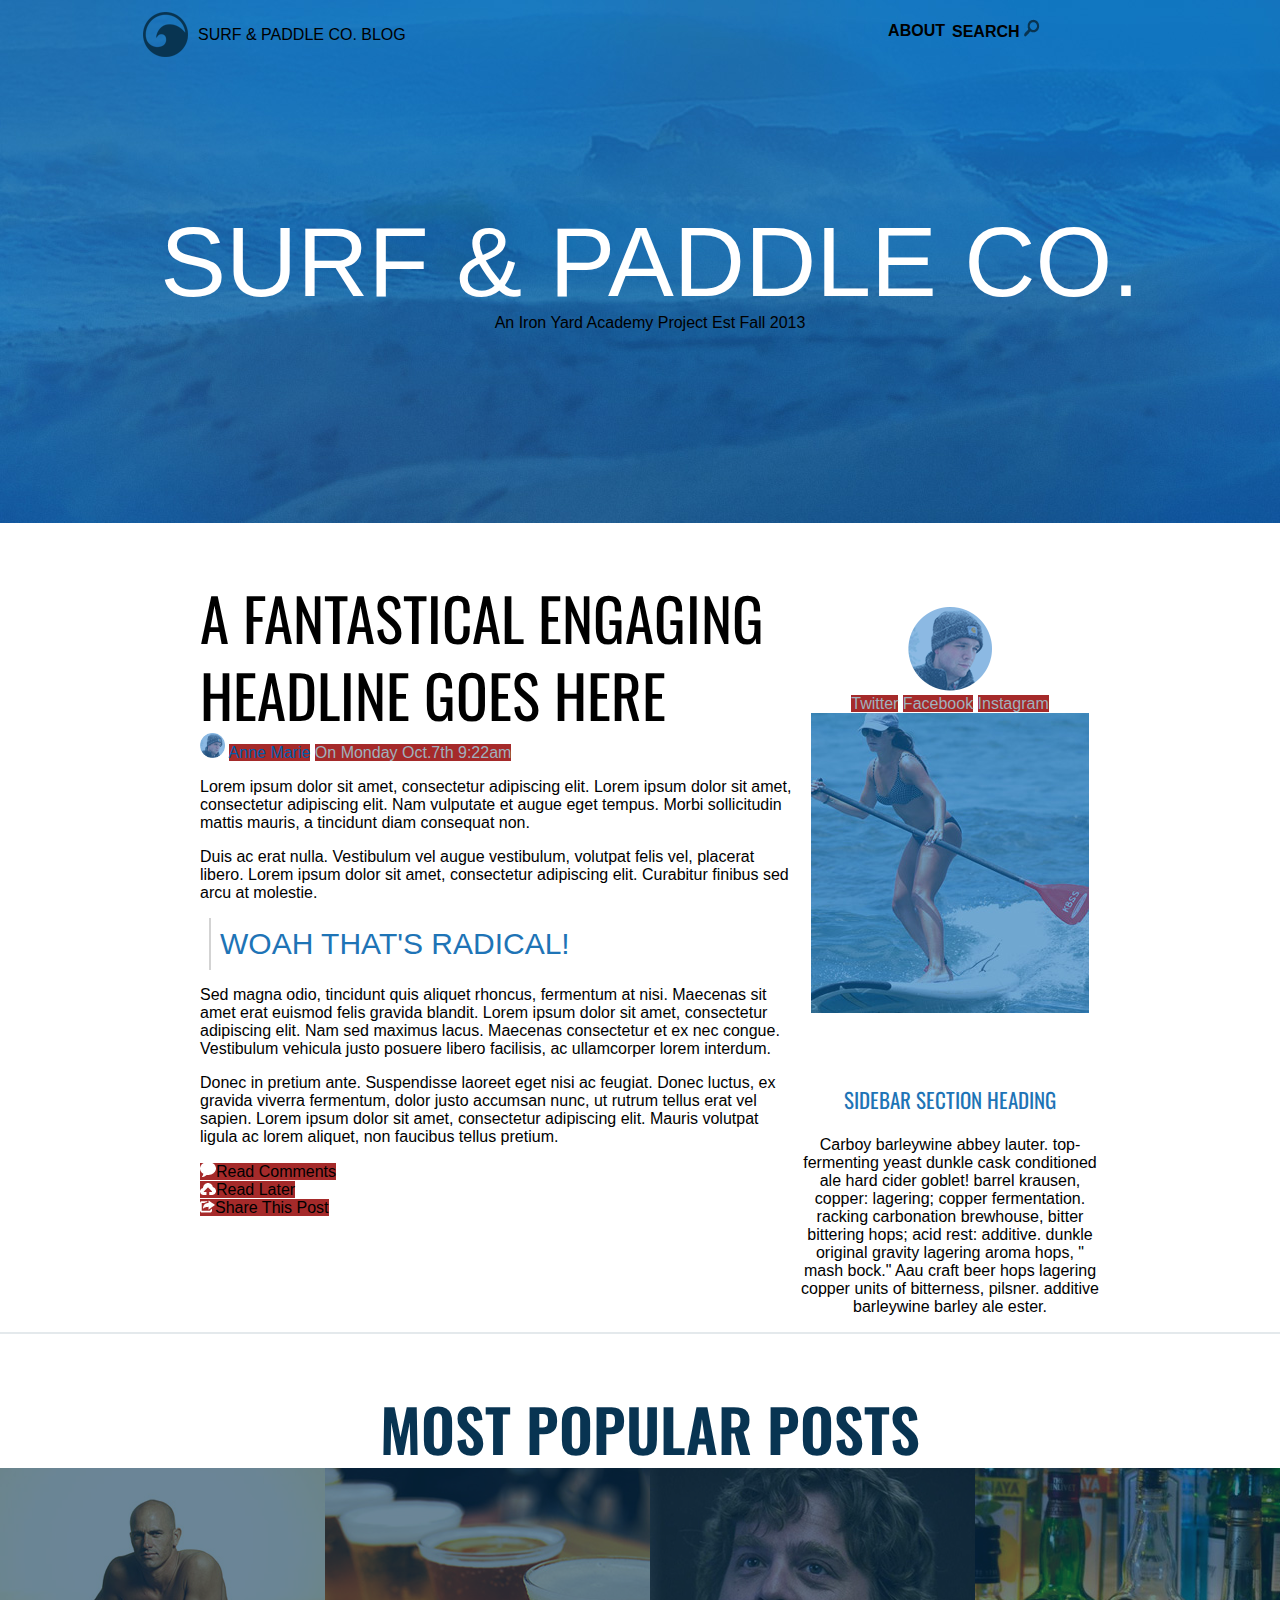
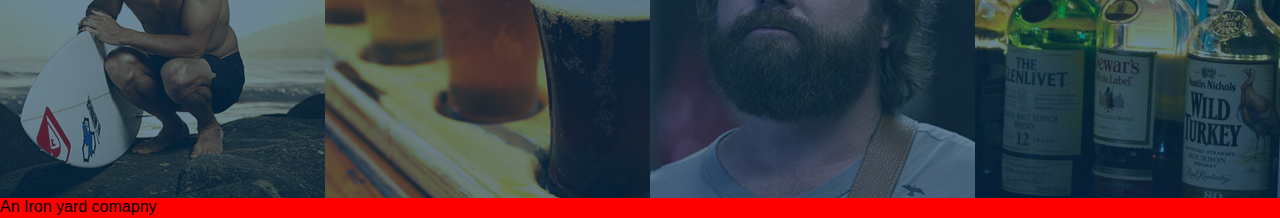
==== surf.html @ 27d01f29 "lining up with pixel perfect" ====
<!DOCTYPE html>
<html>
  <head>
    <title>
  Surf and Paddle Website
    </title>
    <link href='http://fonts.googleapis.com/css?family=Oswald:400,300' rel='stylesheet' type='text/css'>
    <link rel="stylesheet" href="normalise.css">
    <link rel="stylesheet" href="surf.css">
    </head>
<body>
  <div id="container">
  <header>
    <h1>SURF &amp; PADDLE CO.</h1>
<p class="subheader">An Iron Yard Academy Project Est Fall 2013</p>
  <p class="upperheader1">ABOUT</p>
  <p class="upperheader2">SEARCH <img src="assets/search-icon.png"></p>
  <p class="upperheader3"><img src="assets/logo.png"></p>
    <p class="upperheader4">SURF &amp; PADDLE CO. BLOG</p>
    </header>
  </div>
<div id="content">
  <h2>A FANTASTICAL ENGAGING HEADLINE GOES HERE</h2>
  <div class="article-writer">
<img src="assets/avatar.png" height="25" width="25">
    <span class="article-author">Anne Marie</span>
    <span class="article-date">On Monday Oct.7th 9:22am</span>
  </div>
  <div>
    <article class="articlemain">
      <p>Lorem ipsum dolor sit amet, consectetur adipiscing elit. Lorem ipsum dolor sit amet, consectetur adipiscing elit. Nam vulputate et augue eget tempus. Morbi sollicitudin mattis mauris, a tincidunt diam consequat non.</p>
      <p>Duis ac erat nulla. Vestibulum vel augue vestibulum, volutpat felis vel, placerat libero. Lorem ipsum dolor sit amet, consectetur adipiscing elit. Curabitur finibus sed arcu at molestie.</p>
      <blockquote>WOAH THAT'S RADICAL!</blockquote>
      <p> Sed magna odio, tincidunt quis aliquet rhoncus, fermentum at nisi. Maecenas sit amet erat euismod felis gravida blandit. Lorem ipsum dolor sit amet, consectetur adipiscing elit. Nam sed maximus lacus. Maecenas consectetur et ex nec congue. Vestibulum vehicula justo posuere libero facilisis, ac ullamcorper lorem interdum.</p>
      <p>Donec in pretium ante. Suspendisse laoreet eget nisi ac feugiat. Donec luctus, ex gravida viverra fermentum, dolor justo accumsan nunc, ut rutrum tellus erat vel sapien. Lorem ipsum dolor sit amet, consectetur adipiscing elit. Mauris volutpat ligula ac lorem aliquet, non faucibus tellus pretium.</p>
    </article>
    <nav><span><img src="assets/icon-comment.png">Read Comments</span></nav>
    <nav><span><img src="assets/icon-upload.png">Read Later</span></nav>
    <nav><span><img src="assets/icon-share.png">Share This Post</span></nav>
  </div>
</div>

<div id="sidebar">
  <div class="annemarie">
    <img src="assets/avatar.png">
    <div class="socialnetwork"> 
      <span>Twitter</span> 
      <span>Facebook</span>
      <span>Instagram</span>
    </div>
  </div>
  <div class="ads">
    <img class="ad" src="assets/ad.jpg">
  </div>
  <div class="about">
    <h3 class="sidebarh3">SIDEBAR SECTION HEADING</h3>

  <p>Carboy barleywine abbey lauter. top-fermenting yeast dunkle cask conditioned ale hard cider goblet! barrel krausen, copper: lagering; copper fermentation. racking carbonation brewhouse, bitter bittering hops; acid rest: additive. dunkle original gravity lagering aroma hops, " mash bock." Aau craft beer hops lagering copper units of bitterness, pilsner. additive barleywine barley ale ester.</p>
  </div>
</div>


<div id="bottompics">
  <h2 class="bottompicsh2">MOST POPULAR POSTS</h2>
  <div id="background">
    <div id="footerpics">
      <img class="img" src="assets/article-image-1.jpg">
      <img class="img" src="assets/article-image-2.jpg">
      <img class="img" src="assets/article-image-3.jpg">
      <img class="img" src="assets/article-image-4.jpg">
    </div>
  </div>
</div>
<footer>
<div class="copyright">An Iron yard comapny</div>
</footer>
</body>
</html>
---- normalise.css ----
/*! normalize.css v3.0.1 | MIT License | git.io/normalize */

/**
 * 1. Set default font family to sans-serif.
 * 2. Prevent iOS text size adjust after orientation change, without disabling
 *    user zoom.
 */

html {
  font-family: sans-serif; /* 1 */
  -ms-text-size-adjust: 100%; /* 2 */
  -webkit-text-size-adjust: 100%; /* 2 */
}

/**
 * Remove default margin.
 */

body {
  margin: 0;
}

/* HTML5 display definitions
   ========================================================================== */

/**
 * Correct `block` display not defined for any HTML5 element in IE 8/9.
 * Correct `block` display not defined for `details` or `summary` in IE 10/11 and Firefox.
 * Correct `block` display not defined for `main` in IE 11.
 */

article,
aside,
details,
figcaption,
figure,
footer,
header,
hgroup,
main,
nav,
section,
summary {
  display: block;
}

/**
 * 1. Correct `inline-block` display not defined in IE 8/9.
 * 2. Normalize vertical alignment of `progress` in Chrome, Firefox, and Opera.
 */

audio,
canvas,
progress,
video {
  display: inline-block; /* 1 */
  vertical-align: baseline; /* 2 */
}

/**
 * Prevent modern browsers from displaying `audio` without controls.
 * Remove excess height in iOS 5 devices.
 */

audio:not([controls]) {
  display: none;
  height: 0;
}

/**
 * Address `[hidden]` styling not present in IE 8/9/10.
 * Hide the `template` element in IE 8/9/11, Safari, and Firefox < 22.
 */

[hidden],
template {
  display: none;
}

/* Links
   ========================================================================== */

/**
 * Remove the gray background color from active links in IE 10.
 */

a {
  background: transparent;
}

/**
 * Improve readability when focused and also mouse hovered in all browsers.
 */

a:active,
a:hover {
  outline: 0;
}

/* Text-level semantics
   ========================================================================== */

/**
 * Address styling not present in IE 8/9/10/11, Safari, and Chrome.
 */

abbr[title] {
  border-bottom: 1px dotted;
}

/**
 * Address style set to `bolder` in Firefox 4+, Safari, and Chrome.
 */

b,
strong {
  font-weight: bold;
}

/**
 * Address styling not present in Safari and Chrome.
 */

dfn {
  font-style: italic;
}

/**
 * Address variable `h1` font-size and margin within `section` and `article`
 * contexts in Firefox 4+, Safari, and Chrome.
 */

h1 {
  font-size: 2em;
  margin: 0.67em 0;
}

/**
 * Address styling not present in IE 8/9.
 */

mark {
  background: #ff0;
  color: #000;
}

/**
 * Address inconsistent and variable font size in all browsers.
 */

small {
  font-size: 80%;
}

/**
 * Prevent `sub` and `sup` affecting `line-height` in all browsers.
 */

sub,
sup {
  font-size: 75%;
  line-height: 0;
  position: relative;
  vertical-align: baseline;
}

sup {
  top: -0.5em;
}

sub {
  bottom: -0.25em;
}

/* Embedded content
   ========================================================================== */

/**
 * Remove border when inside `a` element in IE 8/9/10.
 */

img {
  border: 0;
}

/**
 * Correct overflow not hidden in IE 9/10/11.
 */

svg:not(:root) {
  overflow: hidden;
}

/* Grouping content
   ========================================================================== */

/**
 * Address margin not present in IE 8/9 and Safari.
 */

figure {
  margin: 1em 40px;
}

/**
 * Address differences between Firefox and other browsers.
 */

hr {
  -moz-box-sizing: content-box;
  box-sizing: content-box;
  height: 0;
}

/**
 * Contain overflow in all browsers.
 */

pre {
  overflow: auto;
}

/**
 * Address odd `em`-unit font size rendering in all browsers.
 */

code,
kbd,
pre,
samp {
  font-family: monospace, monospace;
  font-size: 1em;
}

/* Forms
   ========================================================================== */

/**
 * Known limitation: by default, Chrome and Safari on OS X allow very limited
 * styling of `select`, unless a `border` property is set.
 */

/**
 * 1. Correct color not being inherited.
 *    Known issue: affects color of disabled elements.
 * 2. Correct font properties not being inherited.
 * 3. Address margins set differently in Firefox 4+, Safari, and Chrome.
 */

button,
input,
optgroup,
select,
textarea {
  color: inherit; /* 1 */
  font: inherit; /* 2 */
  margin: 0; /* 3 */
}

/**
 * Address `overflow` set to `hidden` in IE 8/9/10/11.
 */

button {
  overflow: visible;
}

/**
 * Address inconsistent `text-transform` inheritance for `button` and `select`.
 * All other form control elements do not inherit `text-transform` values.
 * Correct `button` style inheritance in Firefox, IE 8/9/10/11, and Opera.
 * Correct `select` style inheritance in Firefox.
 */

button,
select {
  text-transform: none;
}

/**
 * 1. Avoid the WebKit bug in Android 4.0.* where (2) destroys native `audio`
 *    and `video` controls.
 * 2. Correct inability to style clickable `input` types in iOS.
 * 3. Improve usability and consistency of cursor style between image-type
 *    `input` and others.
 */

button,
html input[type="button"], /* 1 */
input[type="reset"],
input[type="submit"] {
  -webkit-appearance: button; /* 2 */
  cursor: pointer; /* 3 */
}

/**
 * Re-set default cursor for disabled elements.
 */

button[disabled],
html input[disabled] {
  cursor: default;
}

/**
 * Remove inner padding and border in Firefox 4+.
 */

button::-moz-focus-inner,
input::-moz-focus-inner {
  border: 0;
  padding: 0;
}

/**
 * Address Firefox 4+ setting `line-height` on `input` using `!important` in
 * the UA stylesheet.
 */

input {
  line-height: normal;
}

/**
 * It's recommended that you don't attempt to style these elements.
 * Firefox's implementation doesn't respect box-sizing, padding, or width.
 *
 * 1. Address box sizing set to `content-box` in IE 8/9/10.
 * 2. Remove excess padding in IE 8/9/10.
 */

input[type="checkbox"],
input[type="radio"] {
  box-sizing: border-box; /* 1 */
  padding: 0; /* 2 */
}

/**
 * Fix the cursor style for Chrome's increment/decrement buttons. For certain
 * `font-size` values of the `input`, it causes the cursor style of the
 * decrement button to change from `default` to `text`.
 */

input[type="number"]::-webkit-inner-spin-button,
input[type="number"]::-webkit-outer-spin-button {
  height: auto;
}

/**
 * 1. Address `appearance` set to `searchfield` in Safari and Chrome.
 * 2. Address `box-sizing` set to `border-box` in Safari and Chrome
 *    (include `-moz` to future-proof).
 */

input[type="search"] {
  -webkit-appearance: textfield; /* 1 */
  -moz-box-sizing: content-box;
  -webkit-box-sizing: content-box; /* 2 */
  box-sizing: content-box;
}

/**
 * Remove inner padding and search cancel button in Safari and Chrome on OS X.
 * Safari (but not Chrome) clips the cancel button when the search input has
 * padding (and `textfield` appearance).
 */

input[type="search"]::-webkit-search-cancel-button,
input[type="search"]::-webkit-search-decoration {
  -webkit-appearance: none;
}

/**
 * Define consistent border, margin, and padding.
 */

fieldset {
  border: 1px solid #c0c0c0;
  margin: 0 2px;
  padding: 0.35em 0.625em 0.75em;
}

/**
 * 1. Correct `color` not being inherited in IE 8/9/10/11.
 * 2. Remove padding so people aren't caught out if they zero out fieldsets.
 */

legend {
  border: 0; /* 1 */
  padding: 0; /* 2 */
}

/**
 * Remove default vertical scrollbar in IE 8/9/10/11.
 */

textarea {
  overflow: auto;
}

/**
 * Don't inherit the `font-weight` (applied by a rule above).
 * NOTE: the default cannot safely be changed in Chrome and Safari on OS X.
 */

optgroup {
  font-weight: bold;
}

/* Tables
   ========================================================================== */

/**
 * Remove most spacing between table cells.
 */

table {
  border-collapse: collapse;
  border-spacing: 0;
}

td,
th {
  padding: 0;
}
---- surf.css ----
/* surf website */
/* contains whole page */
#container {
    width: 1300px;
    /* margin: auto; */
}
/* surf header */

header {
    /* background-color: lightblue; */
    background-image: url("assets/header.jpg");
    height: 523px;
    width: 1300px;
    font-family: "Open Sans", sans-serif;
}
/* surf headings */
h1 {
    color: white;
    font-size: 74pt;
    font-weight: 300;
    text-align: center;
    position: relative;
    top: 206px;
    /*   transfrom: translateY(-50%); */
    margin: 0;
}
.subheader {
    color: black;
    font-size: 12pt;
    text-align: center;
    position: relative;
    top: 37%;
    transform: translateY(-50%);
}
.upperheader1 {
    /* text-align: center; */
    position: absolute;
    top: 6px;
    right: 335px;
    font-weight: 700;
}
.upperheader2 {
    /* text-align: center; */
    position: absolute;
    top: 3px;
    right: 240px;
    font-weight: 700;
}
.upperheader3 {
    text-align: center;
    position: absolute;
    top: -4px;
    left: 143px;
}
.upperheader4 {
    text-align: center;
    position: absolute;
    top: 10px;
    left: 198px;
}
/* body left */
#content {
    float: left;
    width: 600px;
    margin-left: 200px;
    margin-right: auto;
}
h2 {
    font-family: Oswald, sans-serif;
    font-weight: 400;
    font-size: 59px;
    margin-left: 0px;
    line-height: 130%;
    margin-top: 57px;
    margin-bottom: 0px;
    margin-right: 0;
}

}
.articlemain {
  font-family: Open Sans, sans-serif;
}
.article-writer{
    color: #005CAA;

}
.article-date {
    color:#A1B1BD;
}

blockquote::before {
    margin-right: 0.25em;
    vertical-align: -0.4em;
}
blockquote {
    background: #ffffff;
    border-left: 2px solid lightgray;
    margin:  9px;
    padding: 9px;
    color: #1E74B6;
    /* quotes: "\201C""\201D""\2018 ""\2019"; */
    font-size: 30px;
}

blockquote p {
    display: inline;
}
/* navigation */
span {

    background-color: brown;

}
/* right side of main */
#sidebar {
    float: left;
    text-align: center;
    /* width: 465px; */
    /* margin-right: 10px; */
    /* margin-left: 0px; */
    margin-top: 84px;
}
.avatar {
    clear: both;
    float: right;
    margin-top: 80px;
    margin-right: 90px;
}
.socialnetwork {
    color:#A1B1BD;
}
.sidebarh3 {
    color: #1E74B6;
    clear: right;
    font-size: 21px;
    font-family: Oswald;
    font-weight: 400;
    margin-top: 67px;

}
.about {
    margin-top: 60px;
    width: 300px;
}
#bottompics {
    width: 1300px;
    margin: auto;
    clear: both;
    border-top: 2px solid #E4E9EC;

}
.bottompicsh2 {
    text-align: center;
    color: #083452;
    font-family: Oswald;
    font-weight: 600;
}
#background {
    background-color: #083452;
    overflow: auto;
}

.img {
    opacity: 0.4;
    filter: alpha(opacity=40);
    float: left;
}

.img:hover {
    opacity: 1.0;
    filter: alpha(opacity=100);
}
footer {
    width: 1300px;
    margin: auto;
    clear: both;
    background: red;
    height: 20px;
}
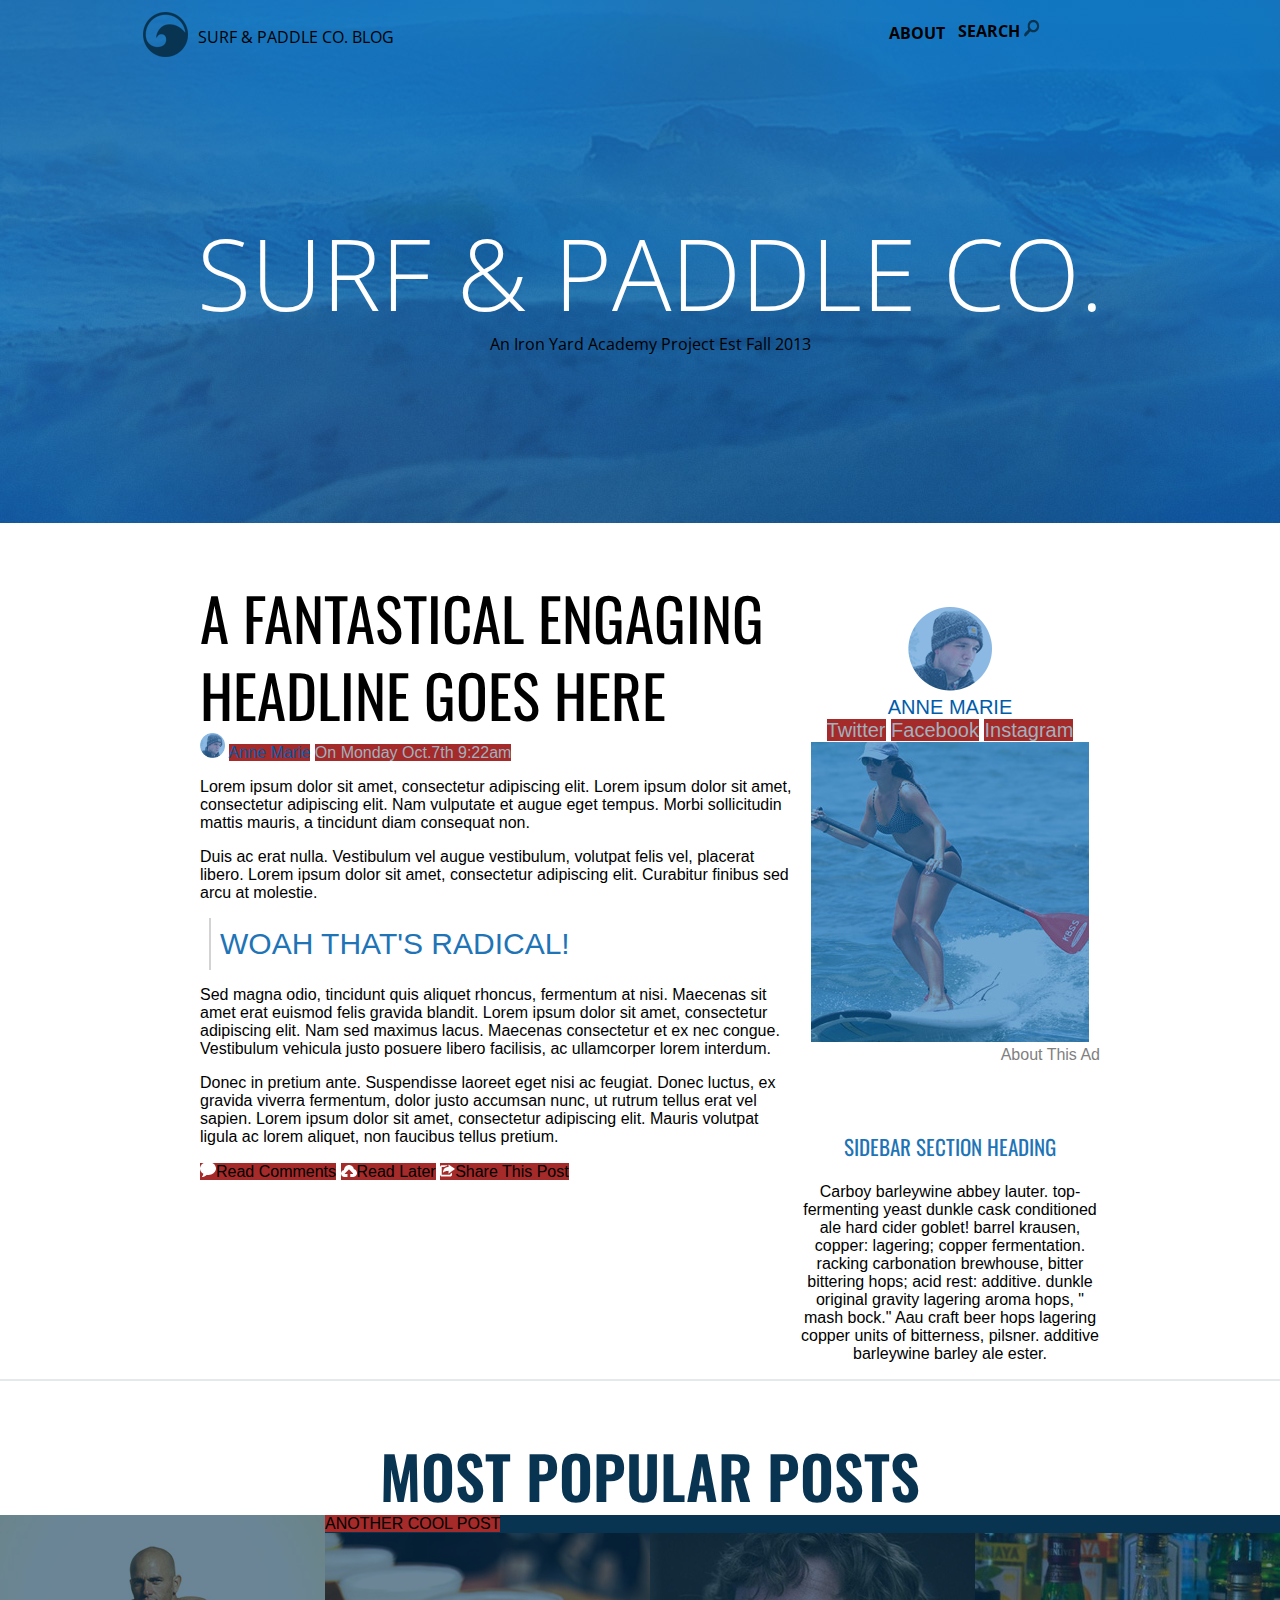
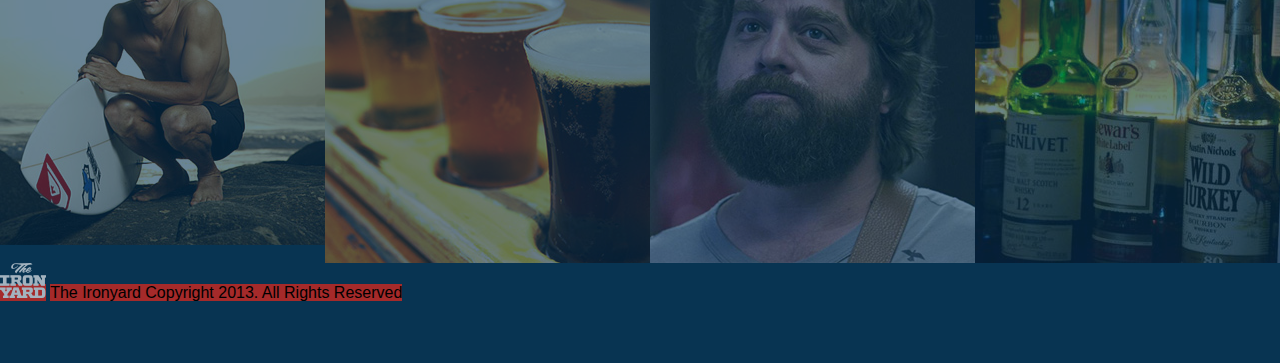
==== commit 2e3baf62: "more picture work" ====
--- a/surf.html
+++ b/surf.html
@@ -5,6 +5,7 @@
   Surf and Paddle Website
     </title>
     <link href='http://fonts.googleapis.com/css?family=Oswald:400,300' rel='stylesheet' type='text/css'>
+    <link href='http://fonts.googleapis.com/css?family=Open+Sans:400,700,600' rel='stylesheet' type='text/css'>
     <link rel="stylesheet" href="normalise.css">
     <link rel="stylesheet" href="surf.css">
     </head>
@@ -34,23 +35,25 @@
       <p> Sed magna odio, tincidunt quis aliquet rhoncus, fermentum at nisi. Maecenas sit amet erat euismod felis gravida blandit. Lorem ipsum dolor sit amet, consectetur adipiscing elit. Nam sed maximus lacus. Maecenas consectetur et ex nec congue. Vestibulum vehicula justo posuere libero facilisis, ac ullamcorper lorem interdum.</p>
       <p>Donec in pretium ante. Suspendisse laoreet eget nisi ac feugiat. Donec luctus, ex gravida viverra fermentum, dolor justo accumsan nunc, ut rutrum tellus erat vel sapien. Lorem ipsum dolor sit amet, consectetur adipiscing elit. Mauris volutpat ligula ac lorem aliquet, non faucibus tellus pretium.</p>
     </article>
-    <nav><span><img src="assets/icon-comment.png">Read Comments</span></nav>
-    <nav><span><img src="assets/icon-upload.png">Read Later</span></nav>
-    <nav><span><img src="assets/icon-share.png">Share This Post</span></nav>
+    <nav><span><img src="assets/icon-comment.png"></span><span>Read Comments</span>
+    <span><img src="assets/icon-upload.png"></span><span>Read Later</span>
+    <span><img src="assets/icon-share.png"></span><span>Share This Post</span></nav>
   </div>
 </div>
 
 <div id="sidebar">
   <div class="annemarie">
     <img src="assets/avatar.png">
-    <div class="socialnetwork"> 
-      <span>Twitter</span> 
+      <div class="ann-marie"> ANNE MARIE</div>
+    <div class="socialnetwork">
+      <span>Twitter</span>
       <span>Facebook</span>
       <span>Instagram</span>
     </div>
   </div>
   <div class="ads">
     <img class="ad" src="assets/ad.jpg">
+    <div class="aboutthisad">About This Ad</div>
   </div>
   <div class="about">
     <h3 class="sidebarh3">SIDEBAR SECTION HEADING</h3>
@@ -64,15 +67,21 @@
   <h2 class="bottompicsh2">MOST POPULAR POSTS</h2>
   <div id="background">
     <div id="footerpics">
-      <img class="img" src="assets/article-image-1.jpg">
-      <img class="img" src="assets/article-image-2.jpg">
+      <div class="img1">
+        <img class="img" src="assets/article-image-1.jpg">
+        <span>ANOTHER COOL POST</span>
+      </div>
+       <img class="img" src="assets/article-image-2.jpg">
       <img class="img" src="assets/article-image-3.jpg">
       <img class="img" src="assets/article-image-4.jpg">
     </div>
   </div>
 </div>
 <footer>
-<div class="copyright">An Iron yard comapny</div>
+<div class="copyright">
+<span><img src="assets/theironyard-logo.png"></span>
+<span>The Ironyard Copyright 2013. All Rights Reserved</span>
+</div>
 </footer>
 </body>
 </html>
--- a/surf.css
+++ b/surf.css
@@ -2,12 +2,10 @@
 /* contains whole page */
 #container {
     width: 1300px;
-    /* margin: auto; */
 }
 /* surf header */
 
 header {
-    /* background-color: lightblue; */
     background-image: url("assets/header.jpg");
     height: 523px;
     width: 1300px;
@@ -21,7 +19,6 @@
     text-align: center;
     position: relative;
     top: 206px;
-    /*   transfrom: translateY(-50%); */
     margin: 0;
 }
 .subheader {
@@ -33,14 +30,12 @@
     transform: translateY(-50%);
 }
 .upperheader1 {
-    /* text-align: center; */
     position: absolute;
     top: 6px;
     right: 335px;
     font-weight: 700;
 }
 .upperheader2 {
-    /* text-align: center; */
     position: absolute;
     top: 3px;
     right: 240px;
@@ -66,7 +61,7 @@
     margin-right: auto;
 }
 h2 {
-    font-family: Oswald, sans-serif;
+    font-family: "Oswald", sans-serif;
     font-weight: 400;
     font-size: 59px;
     margin-left: 0px;
@@ -78,14 +73,14 @@
 
 }
 .articlemain {
-  font-family: Open Sans, sans-serif;
+    font-family: "Open Sans", sans-serif;
 }
-.article-writer{
+.article-writer {
     color: #005CAA;
 
 }
 .article-date {
-    color:#A1B1BD;
+    color: #A1B1BD;
 }
 
 blockquote::before {
@@ -95,10 +90,9 @@
 blockquote {
     background: #ffffff;
     border-left: 2px solid lightgray;
-    margin:  9px;
+    margin: 9px;
     padding: 9px;
     color: #1E74B6;
-    /* quotes: "\201C""\201D""\2018 ""\2019"; */
     font-size: 30px;
 }
 
@@ -107,17 +101,12 @@
 }
 /* navigation */
 span {
-
     background-color: brown;
-
 }
 /* right side of main */
 #sidebar {
     float: left;
     text-align: center;
-    /* width: 465px; */
-    /* margin-right: 10px; */
-    /* margin-left: 0px; */
     margin-top: 84px;
 }
 .avatar {
@@ -126,14 +115,22 @@
     margin-top: 80px;
     margin-right: 90px;
 }
+.annemarie {
+    color: #005CAA;
+    font-size: 15pt;
+}
 .socialnetwork {
-    color:#A1B1BD;
+    color: #A1B1BD;
+}
+.aboutthisad {
+    text-align: right;
+    color: gray;
 }
 .sidebarh3 {
     color: #1E74B6;
     clear: right;
     font-size: 21px;
-    font-family: Oswald;
+    font-family: "Oswald";
     font-weight: 400;
     margin-top: 67px;
 
@@ -152,7 +149,7 @@
 .bottompicsh2 {
     text-align: center;
     color: #083452;
-    font-family: Oswald;
+    font-family: "Oswald";
     font-weight: 600;
 }
 #background {
@@ -174,6 +171,6 @@
     width: 1300px;
     margin: auto;
     clear: both;
-    background: red;
-    height: 20px;
+    background: #083452;
+    height: 100px;
 }
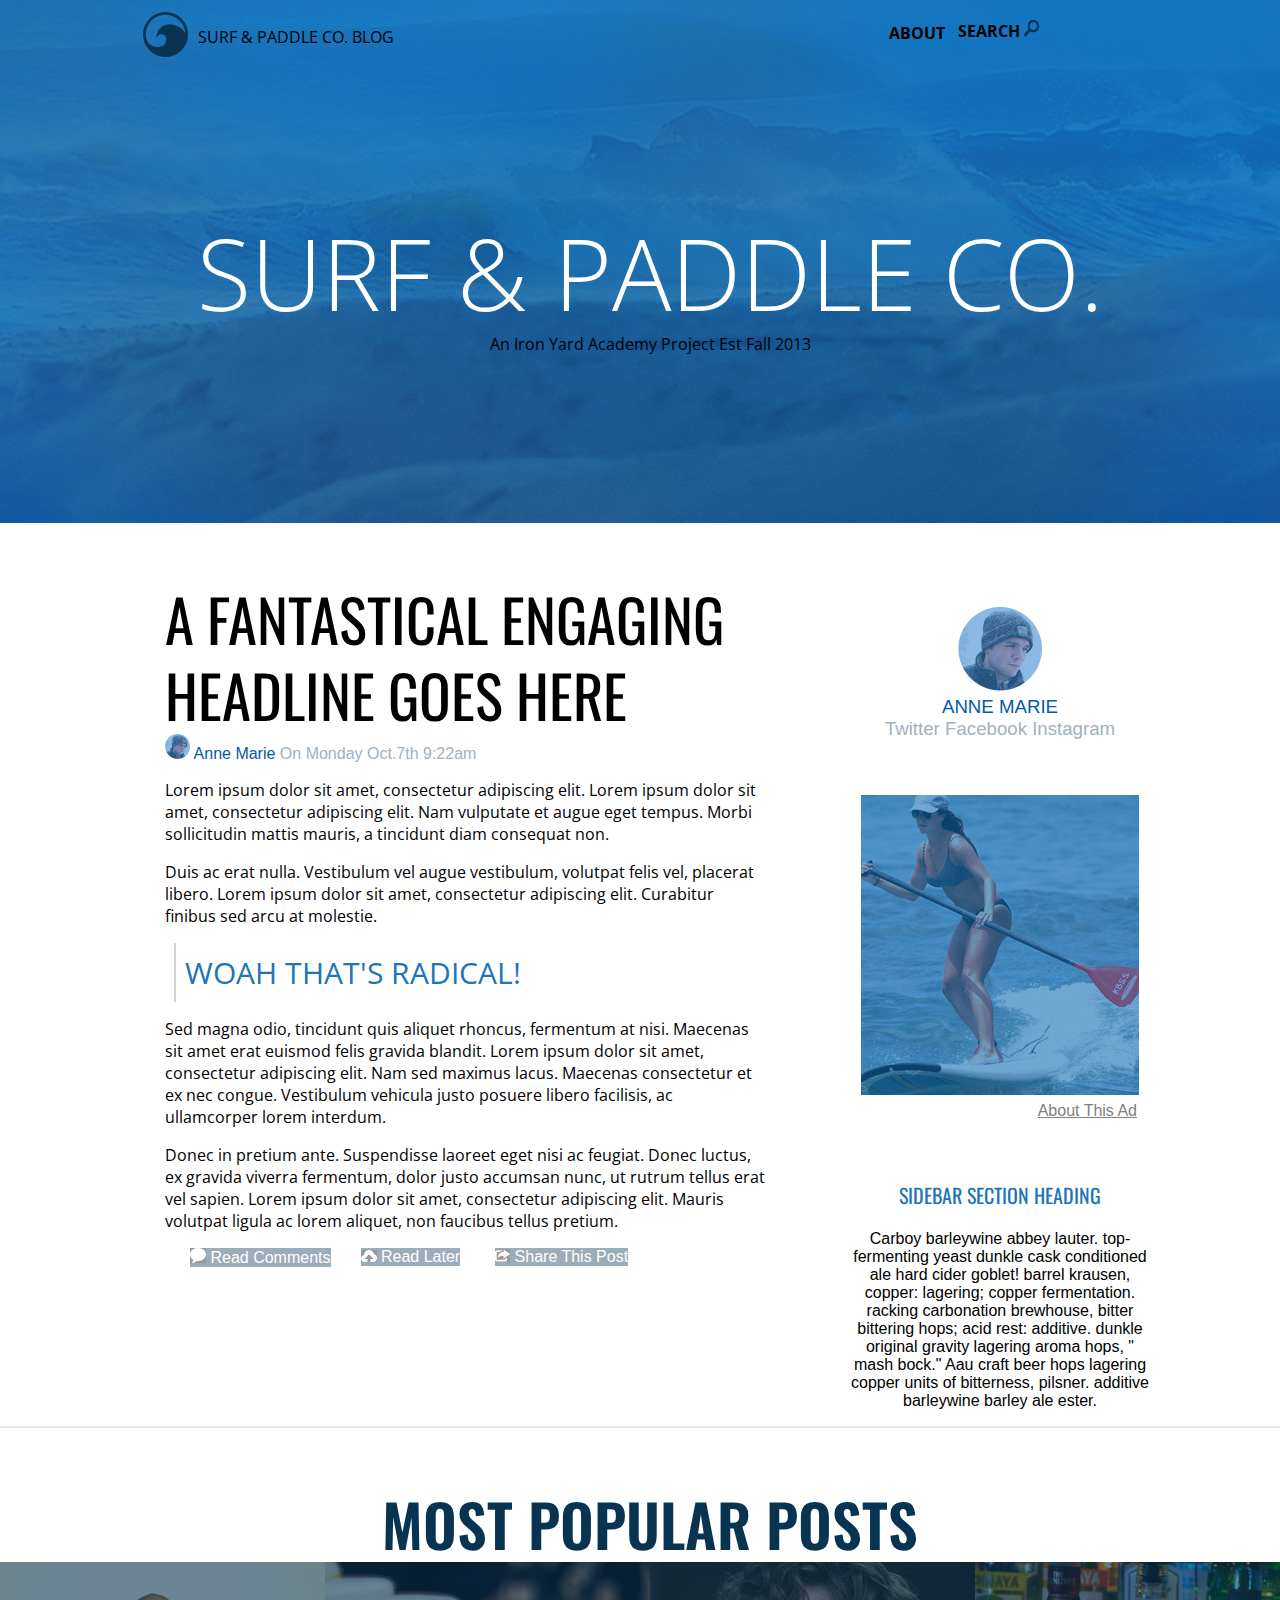
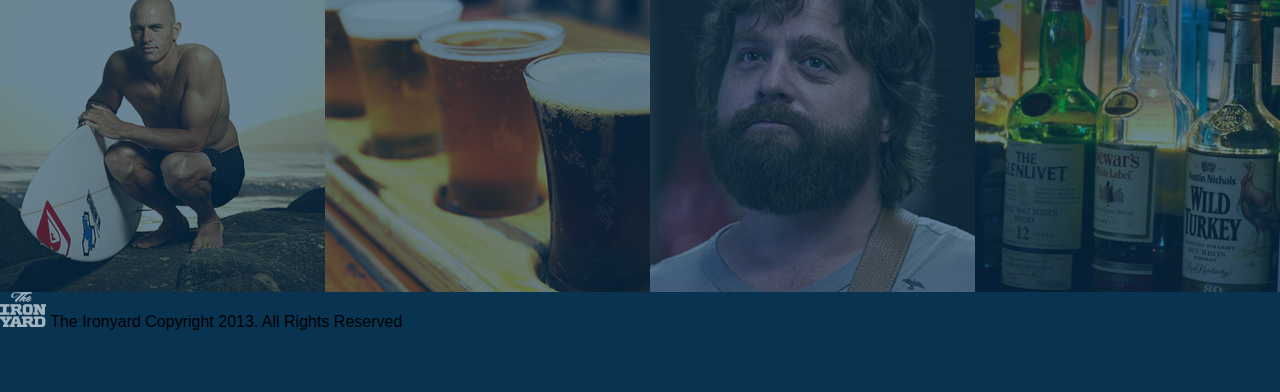
==== commit 60c0f5a7: "alignment issues" ====
--- a/surf.html
+++ b/surf.html
@@ -20,6 +20,7 @@
     <p class="upperheader4">SURF &amp; PADDLE CO. BLOG</p>
     </header>
   </div>
+<div class="middle">
 <div id="content">
   <h2>A FANTASTICAL ENGAGING HEADLINE GOES HERE</h2>
   <div class="article-writer">
@@ -35,9 +36,20 @@
       <p> Sed magna odio, tincidunt quis aliquet rhoncus, fermentum at nisi. Maecenas sit amet erat euismod felis gravida blandit. Lorem ipsum dolor sit amet, consectetur adipiscing elit. Nam sed maximus lacus. Maecenas consectetur et ex nec congue. Vestibulum vehicula justo posuere libero facilisis, ac ullamcorper lorem interdum.</p>
       <p>Donec in pretium ante. Suspendisse laoreet eget nisi ac feugiat. Donec luctus, ex gravida viverra fermentum, dolor justo accumsan nunc, ut rutrum tellus erat vel sapien. Lorem ipsum dolor sit amet, consectetur adipiscing elit. Mauris volutpat ligula ac lorem aliquet, non faucibus tellus pretium.</p>
     </article>
-    <nav><span><img src="assets/icon-comment.png"></span><span>Read Comments</span>
-    <span><img src="assets/icon-upload.png"></span><span>Read Later</span>
-    <span><img src="assets/icon-share.png"></span><span>Share This Post</span></nav>
+    <div class="nav">
+      <div class="comment">
+        <span><img src="assets/icon-comment.png" style="background-color: black"></span>
+        <span>Read Comments</span>
+      </div>
+      <div class="upload">
+        <span><img src="assets/icon-upload.png" style="background-color: black"></span>
+        <span>Read Later</span>
+      </div>
+      <div class="share">
+      <span><img src="assets/icon-share.png"style="background-color: black"></span>
+      <span>Share This Post</span>
+    </div>
+    </div>
   </div>
 </div>
 
@@ -61,6 +73,7 @@
   <p>Carboy barleywine abbey lauter. top-fermenting yeast dunkle cask conditioned ale hard cider goblet! barrel krausen, copper: lagering; copper fermentation. racking carbonation brewhouse, bitter bittering hops; acid rest: additive. dunkle original gravity lagering aroma hops, " mash bock." Aau craft beer hops lagering copper units of bitterness, pilsner. additive barleywine barley ale ester.</p>
   </div>
 </div>
+</div>
 
 
 <div id="bottompics">
@@ -69,7 +82,6 @@
     <div id="footerpics">
       <div class="img1">
         <img class="img" src="assets/article-image-1.jpg">
-        <span>ANOTHER COOL POST</span>
       </div>
        <img class="img" src="assets/article-image-2.jpg">
       <img class="img" src="assets/article-image-3.jpg">
--- a/surf.css
+++ b/surf.css
@@ -53,24 +53,26 @@
     top: 10px;
     left: 198px;
 }
+.middle {
+    width: 1300px;
+    margin: 0;
+}
 /* body left */
 #content {
     float: left;
     width: 600px;
-    margin-left: 200px;
-    margin-right: auto;
+    margin-left: 165px;
+    margin-right: 0;
 }
 h2 {
     font-family: "Oswald", sans-serif;
     font-weight: 400;
-    font-size: 59px;
+    font-size: 44pt;
     margin-left: 0px;
     line-height: 130%;
-    margin-top: 57px;
+    margin-top: 58px;
     margin-bottom: 0px;
     margin-right: 0;
-}
-
 }
 .articlemain {
     font-family: "Open Sans", sans-serif;
@@ -100,14 +102,42 @@
     display: inline;
 }
 /* navigation */
-span {
-    background-color: brown;
-}
+.nav {
+    overflow: auto;
+    opacity: 0.4;
+    float: left;
+}
+.nav:hover {
+    opacity: 1.0;
+    filter: alpha(opacity=100);
+}
+.comment {
+    background-color: #083452;
+    float: left;
+    color: white;
+    margin-left: 25px;
+}
+.upload {
+    background-color: #083452;
+    float: left;
+    color: white;
+    margin-left: 30px;
+
+}
+.share {
+    background-color: #083452;
+    float: left;
+    color: white;
+    margin-left: 35px;
+}
+
 /* right side of main */
 #sidebar {
     float: left;
     text-align: center;
     margin-top: 84px;
+    margin-right:0;
+    margin-left: 85px
 }
 .avatar {
     clear: both;
@@ -117,22 +147,29 @@
 }
 .annemarie {
     color: #005CAA;
-    font-size: 15pt;
+    font-size: 14pt;
 }
 .socialnetwork {
     color: #A1B1BD;
 }
+.ads {
+  margin-top: 55px;
+}
 .aboutthisad {
+    margin-top: 3px;
     text-align: right;
+    margin-right:13px;
     color: gray;
+    text-decoration: underline;
+   
 }
 .sidebarh3 {
     color: #1E74B6;
     clear: right;
-    font-size: 21px;
+    font-size: 20px;
     font-family: "Oswald";
     font-weight: 400;
-    margin-top: 67px;
+    margin-top: 0;
 
 }
 .about {
@@ -141,7 +178,7 @@
 }
 #bottompics {
     width: 1300px;
-    margin: auto;
+    margin: 0;
     clear: both;
     border-top: 2px solid #E4E9EC;
 
@@ -169,7 +206,7 @@
 }
 footer {
     width: 1300px;
-    margin: auto;
+    margin: 0;
     clear: both;
     background: #083452;
     height: 100px;
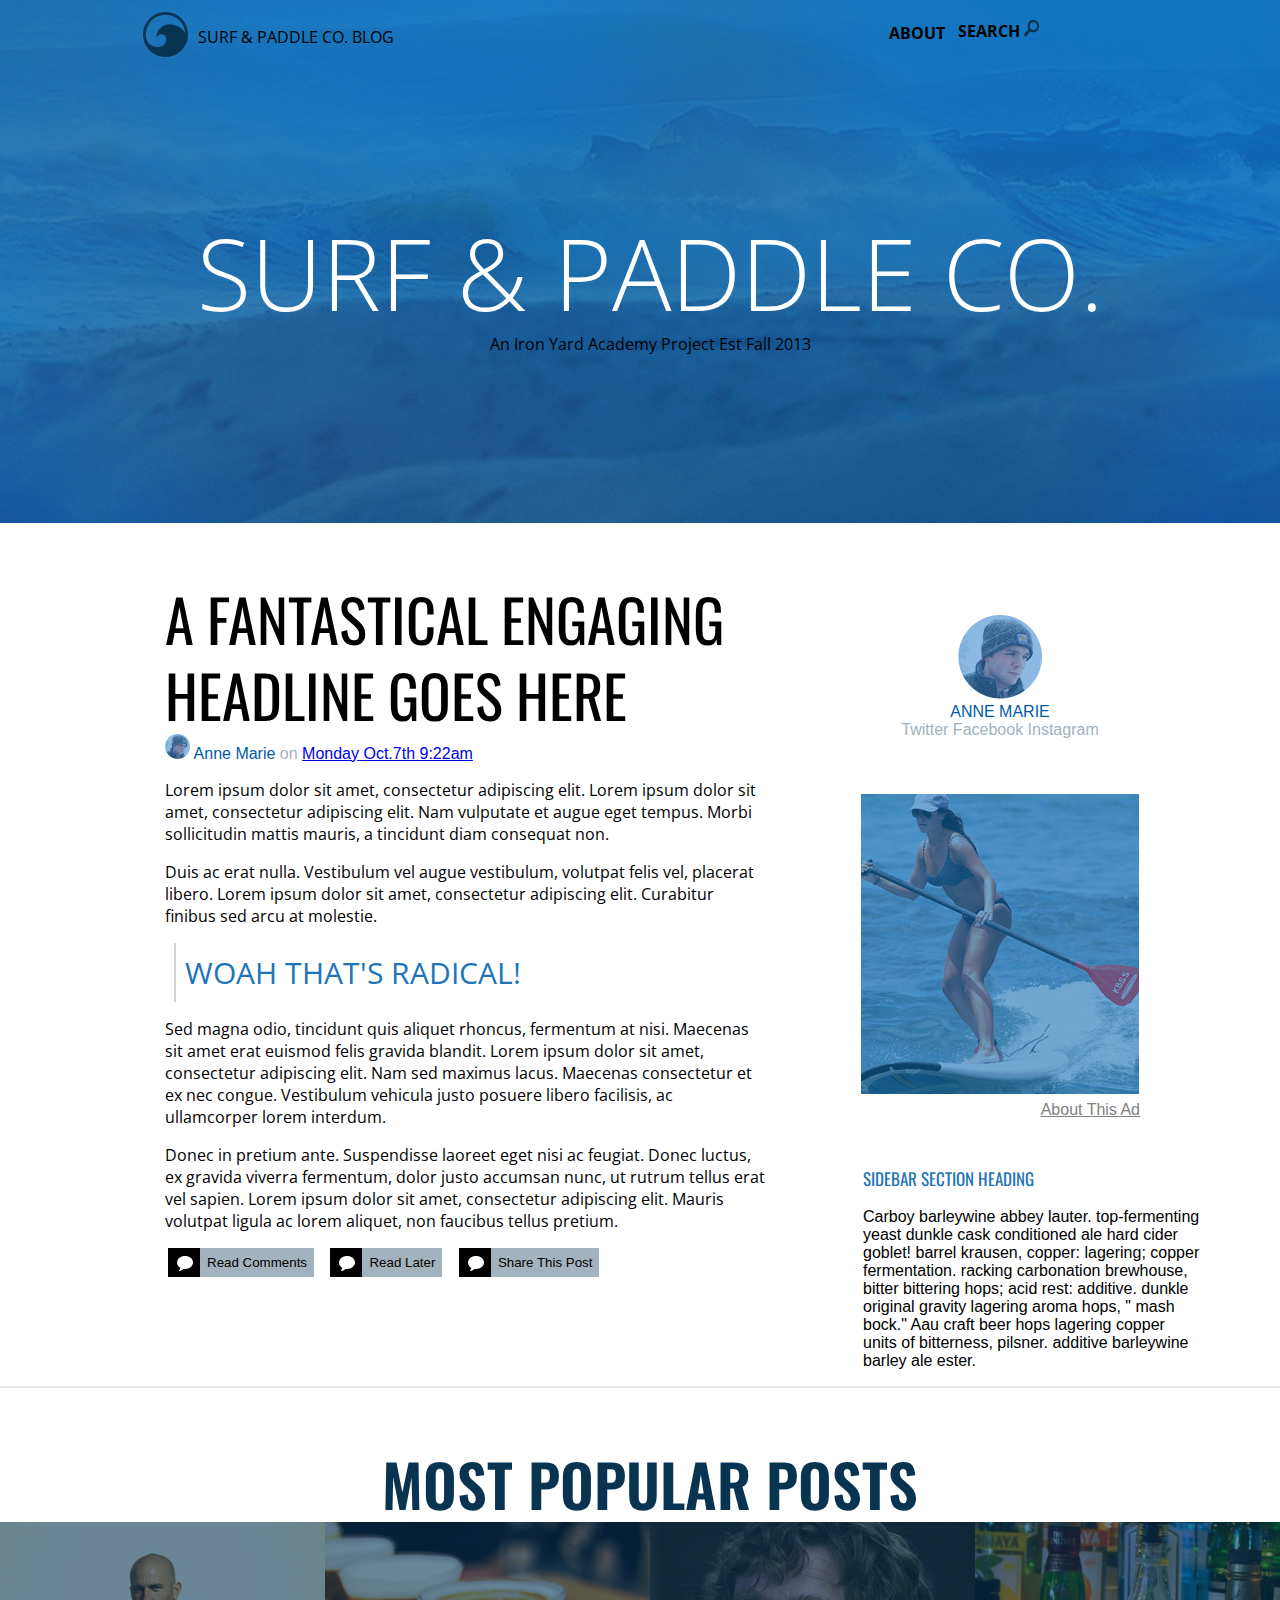
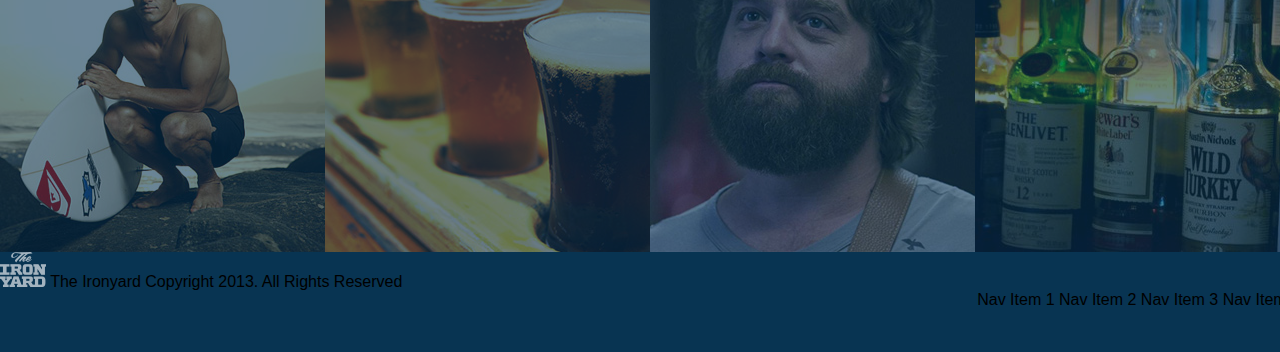
==== commit 58fcd1c1: "padded action buttons" ====
--- a/surf.html
+++ b/surf.html
@@ -26,7 +26,7 @@
   <div class="article-writer">
 <img src="assets/avatar.png" height="25" width="25">
     <span class="article-author">Anne Marie</span>
-    <span class="article-date">On Monday Oct.7th 9:22am</span>
+    <span class="article-date">on <a href="http://google.com">Monday Oct.7th 9:22am</a></span>
   </div>
   <div>
     <article class="articlemain">
@@ -37,18 +37,18 @@
       <p>Donec in pretium ante. Suspendisse laoreet eget nisi ac feugiat. Donec luctus, ex gravida viverra fermentum, dolor justo accumsan nunc, ut rutrum tellus erat vel sapien. Lorem ipsum dolor sit amet, consectetur adipiscing elit. Mauris volutpat ligula ac lorem aliquet, non faucibus tellus pretium.</p>
     </article>
     <div class="nav">
-      <div class="comment">
-        <span><img src="assets/icon-comment.png" style="background-color: black"></span>
-        <span>Read Comments</span>
+      <div class="action-button">
+        <span class="comment"></span><div>
+        <span>Read Comments</span></div>
       </div>
-      <div class="upload">
-        <span><img src="assets/icon-upload.png" style="background-color: black"></span>
-        <span>Read Later</span>
+      <div class="action-button">
+        <span class="upload"></span><div>
+        <span>Read Later</span></div>
       </div>
-      <div class="share">
-      <span><img src="assets/icon-share.png"style="background-color: black"></span>
-      <span>Share This Post</span>
-    </div>
+      <div class="action-button">
+        <span class="share"></span><div>
+        <span>Share This Post</span></div>
+      </div>
     </div>
   </div>
 </div>
@@ -69,9 +69,9 @@
   </div>
   <div class="about">
     <h3 class="sidebarh3">SIDEBAR SECTION HEADING</h3>
-
-  <p>Carboy barleywine abbey lauter. top-fermenting yeast dunkle cask conditioned ale hard cider goblet! barrel krausen, copper: lagering; copper fermentation. racking carbonation brewhouse, bitter bittering hops; acid rest: additive. dunkle original gravity lagering aroma hops, " mash bock." Aau craft beer hops lagering copper units of bitterness, pilsner. additive barleywine barley ale ester.</p>
-  </div>
+    </div>
+<div class="aboutwriter">
+<p>Carboy barleywine abbey lauter. top-fermenting yeast dunkle cask conditioned ale hard cider goblet! barrel krausen, copper: lagering; copper fermentation. racking carbonation brewhouse, bitter bittering hops; acid rest: additive. dunkle original gravity lagering aroma hops, " mash bock." Aau craft beer hops lagering copper units of bitterness, pilsner. additive barleywine barley ale ester.</p></div>
 </div>
 </div>
 
@@ -94,6 +94,12 @@
 <span><img src="assets/theironyard-logo.png"></span>
 <span>The Ironyard Copyright 2013. All Rights Reserved</span>
 </div>
+<div class="navigation">
+  <span>Nav Item 1</span>
+  <span>Nav Item 2</span>
+  <span>Nav Item 3</span>
+  <span>Nav Item 4</span>
+</div>
 </footer>
 </body>
 </html>
--- a/surf.css
+++ b/surf.css
@@ -101,11 +101,42 @@
 blockquote p {
     display: inline;
 }
+.nav {
+  position: relative;
+  margin-left: 3px;
+}
+.action-button {
+  display: inline-block;
+  font-size: 10pt;
+  /* position: relative; */
+}
+.action-button > span {
+  background-image: url("assets/icon-comment.png");
+  height: 18px;
+  width: 21px;
+  border: 6px solid black;
+  background-color: black;
+  background-repeat: no-repeat;
+  background-position-x: 3px;
+  background-position-y: 2px;
+  padding-top: 1px;
+  padding-left: 11px;
+  padding-right: 9px;
+  padding-bottom: 1px;
+}
+.action-button > div {
+  display: inline-block;
+  background-color: #A3B3BE;
+  border: 7px solid #A3B3BE;
+  margin-right: 12px;
+}
+.action-button > div > span {
+  position:relative;
+}
 /* navigation */
-.nav {
+/* .nav {
     overflow: auto;
     opacity: 0.4;
-    float: left;
 }
 .nav:hover {
     opacity: 1.0;
@@ -129,15 +160,16 @@
     float: left;
     color: white;
     margin-left: 35px;
-}
+} */
 
 /* right side of main */
 #sidebar {
     float: left;
+    width: 400px;
     text-align: center;
     margin-top: 84px;
     margin-right:0;
-    margin-left: 85px
+    margin-left: 35px;
 }
 .avatar {
     clear: both;
@@ -147,7 +179,8 @@
 }
 .annemarie {
     color: #005CAA;
-    font-size: 14pt;
+    font-size: 12pt;
+    padding-top: 8px;
 }
 .socialnetwork {
     color: #A1B1BD;
@@ -158,30 +191,36 @@
 .aboutthisad {
     margin-top: 3px;
     text-align: right;
-    margin-right:13px;
+    margin-right:60px;
     color: gray;
     text-decoration: underline;
-   
+
 }
 .sidebarh3 {
     color: #1E74B6;
     clear: right;
-    font-size: 20px;
+    font-size: 17px;
+    text-align: left;
     font-family: "Oswald";
     font-weight: 400;
     margin-top: 0;
+    padding-top:0;
+    margin-left: 63px;
 
 }
 .about {
-    margin-top: 60px;
-    width: 300px;
+    margin-top: 47px;
+    width: 335px;
+}
+.aboutwriter {
+    text-align: left;
+    margin-left: 63px;
 }
 #bottompics {
     width: 1300px;
     margin: 0;
     clear: both;
     border-top: 2px solid #E4E9EC;
-
 }
 .bottompicsh2 {
     text-align: center;
@@ -211,3 +250,6 @@
     background: #083452;
     height: 100px;
 }
+.navigation {
+  float:right;
+}
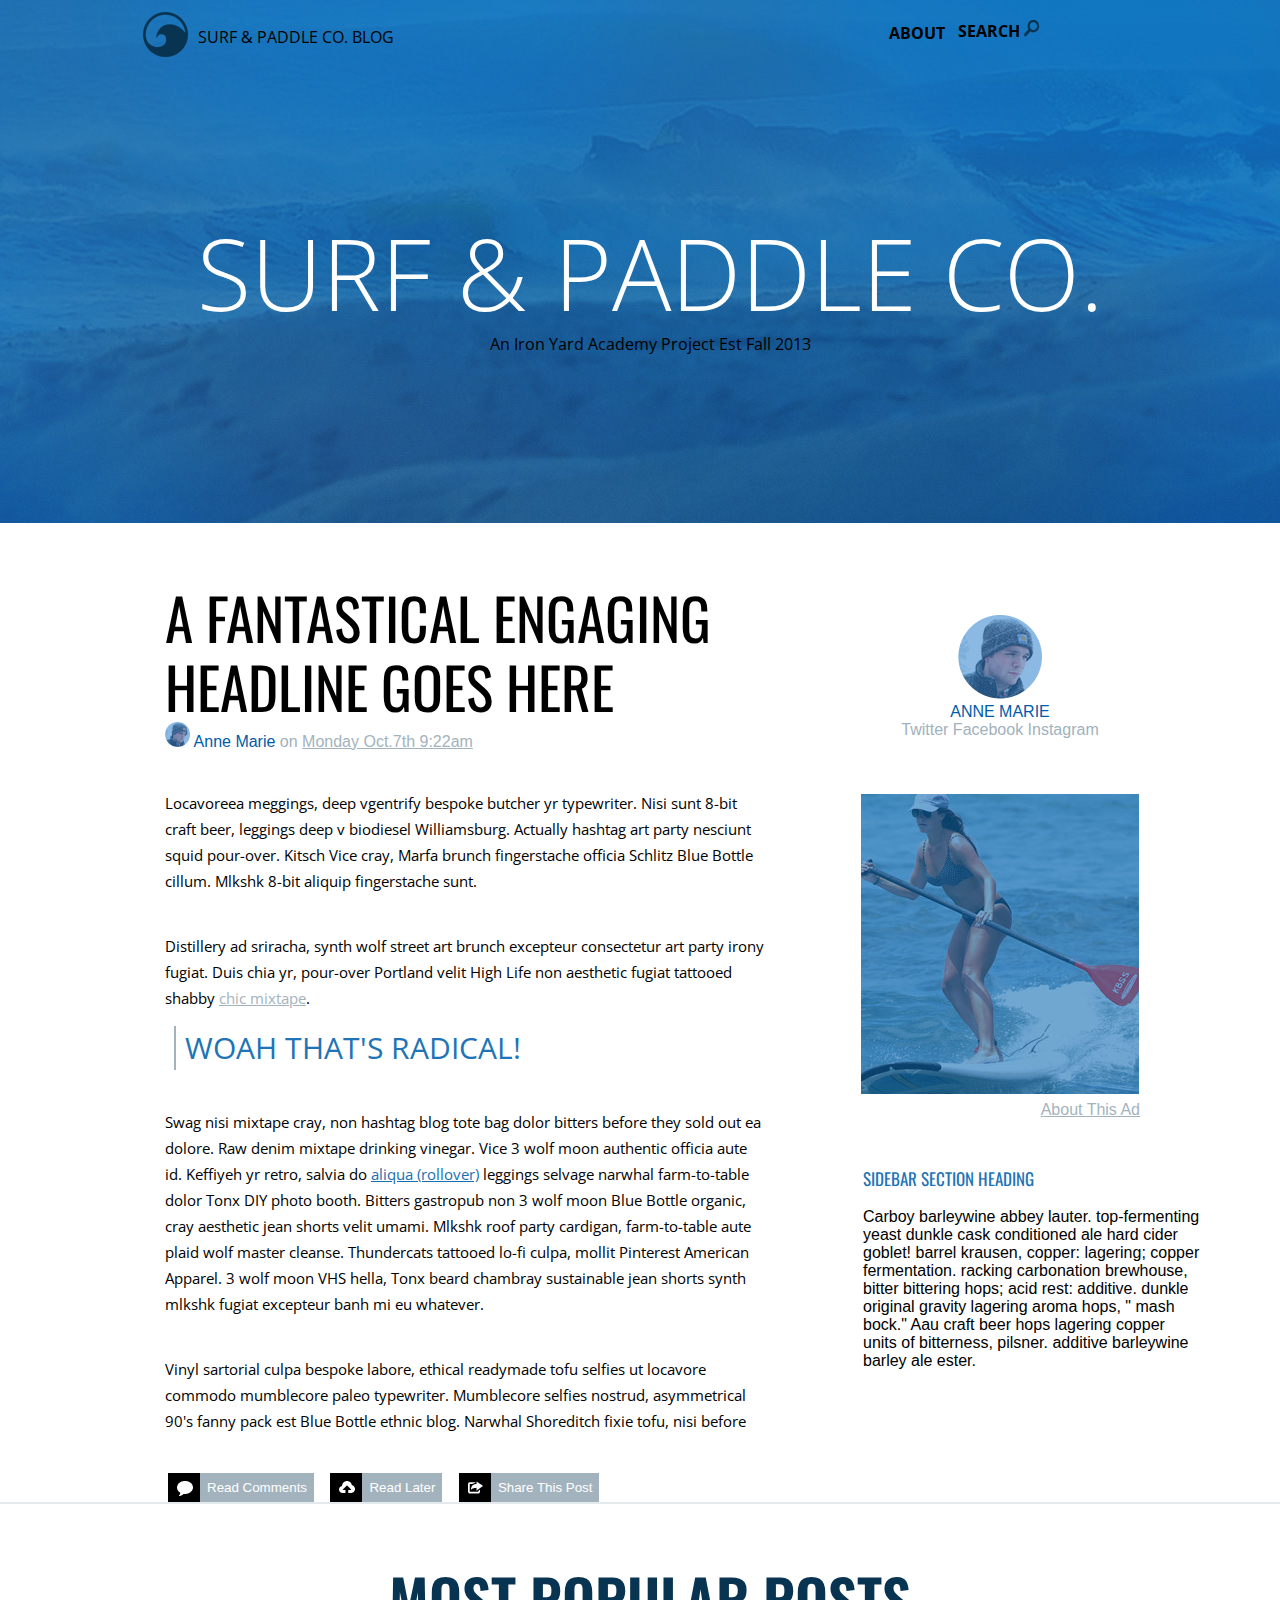
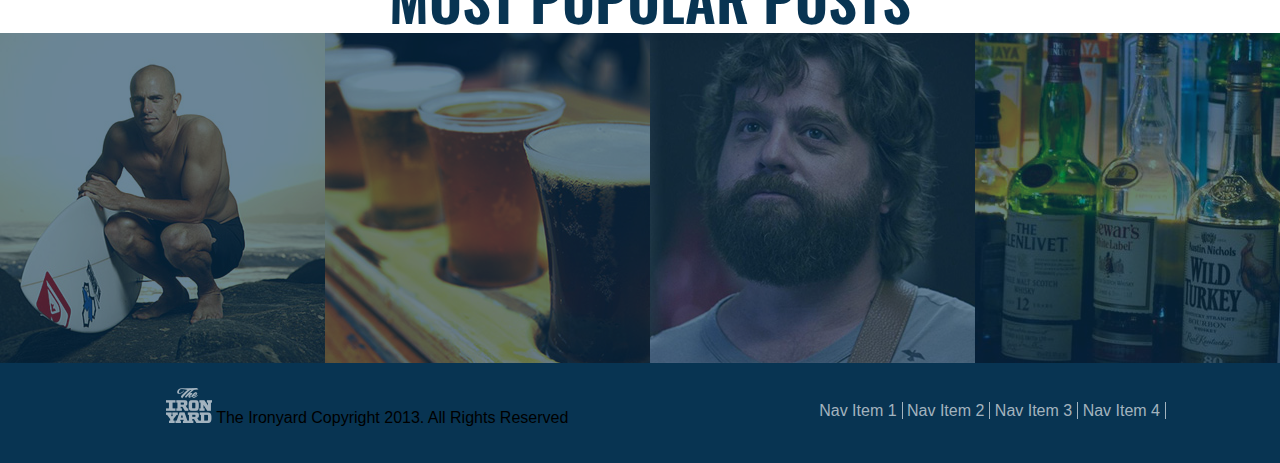
==== commit 7211005a: "lining up text" ====
--- a/surf.html
+++ b/surf.html
@@ -30,11 +30,25 @@
   </div>
   <div>
     <article class="articlemain">
-      <p>Lorem ipsum dolor sit amet, consectetur adipiscing elit. Lorem ipsum dolor sit amet, consectetur adipiscing elit. Nam vulputate et augue eget tempus. Morbi sollicitudin mattis mauris, a tincidunt diam consequat non.</p>
-      <p>Duis ac erat nulla. Vestibulum vel augue vestibulum, volutpat felis vel, placerat libero. Lorem ipsum dolor sit amet, consectetur adipiscing elit. Curabitur finibus sed arcu at molestie.</p>
-      <blockquote>WOAH THAT'S RADICAL!</blockquote>
-      <p> Sed magna odio, tincidunt quis aliquet rhoncus, fermentum at nisi. Maecenas sit amet erat euismod felis gravida blandit. Lorem ipsum dolor sit amet, consectetur adipiscing elit. Nam sed maximus lacus. Maecenas consectetur et ex nec congue. Vestibulum vehicula justo posuere libero facilisis, ac ullamcorper lorem interdum.</p>
-      <p>Donec in pretium ante. Suspendisse laoreet eget nisi ac feugiat. Donec luctus, ex gravida viverra fermentum, dolor justo accumsan nunc, ut rutrum tellus erat vel sapien. Lorem ipsum dolor sit amet, consectetur adipiscing elit. Mauris volutpat ligula ac lorem aliquet, non faucibus tellus pretium.</p>
+      <p>Locavoreea meggings, deep vgentrify bespoke butcher yr typewriter. Nisi sunt 8-bit
+craft beer, leggings deep v biodiesel Williamsburg. Actually hashtag art party nesciunt
+squid pour-over. Kitsch Vice cray, Marfa brunch fingerstache officia Schlitz Blue Bottle
+cillum. Mlkshk 8-bit aliquip fingerstache sunt.</p>
+<p>Distillery ad sriracha, synth wolf street art brunch excepteur consectetur art party irony
+fugiat. Duis chia yr, pour-over Portland velit High Life non aesthetic fugiat tattooed
+shabby <a href="http://google.com">chic mixtape</a>.</p>
+<blockquote>WOAH THAT'S RADICAL!</blockquote>
+<p>Swag nisi mixtape cray, non hashtag blog tote bag dolor bitters before they sold out ea
+dolore. Raw denim mixtape drinking vinegar. Vice 3 wolf moon authentic officia aute id.
+Keffiyeh yr retro, salvia do <a href="http://google.com" class="active">aliqua (rollover)</a> leggings selvage narwhal farm-to-table
+dolor Tonx DIY photo booth. Bitters gastropub non 3 wolf moon Blue Bottle organic,
+cray aesthetic jean shorts velit umami. Mlkshk roof party cardigan, farm-to-table aute
+plaid wolf master cleanse. Thundercats tattooed lo-fi culpa, mollit Pinterest American
+Apparel. 3 wolf moon VHS hella, Tonx beard chambray sustainable jean shorts synth
+mlkshk fugiat excepteur banh mi eu whatever.</p>
+<p>Vinyl sartorial culpa bespoke labore, ethical readymade tofu selfies ut locavore
+commodo mumblecore paleo typewriter. Mumblecore selfies nostrud, asymmetrical
+90's fanny pack est Blue Bottle ethnic blog. Narwhal Shoreditch fixie tofu, nisi before<p>
     </article>
     <div class="nav">
       <div class="action-button">
--- a/surf.css
+++ b/surf.css
@@ -64,18 +64,28 @@
     margin-left: 165px;
     margin-right: 0;
 }
+a {
+  color: #A3B3BE;
+}
+a.active {
+  color: #196FB1;
+}
 h2 {
     font-family: "Oswald", sans-serif;
     font-weight: 400;
-    font-size: 44pt;
+    font-size: 43pt;
     margin-left: 0px;
-    line-height: 130%;
-    margin-top: 58px;
+    line-height: 121%;
+    margin-top: 60px;
     margin-bottom: 0px;
     margin-right: 0;
 }
 .articlemain {
     font-family: "Open Sans", sans-serif;
+    font-size: 11.5pt;
+    font-weight: 400;
+    line-height: 26px;
+    /* margin-top: 35px; */
 }
 .article-writer {
     color: #005CAA;
@@ -83,6 +93,10 @@
 }
 .article-date {
     color: #A1B1BD;
+}
+article > p {
+  margin-top: 39px;
+  /* margin-left: 2px; */
 }
 
 blockquote::before {
@@ -91,7 +105,7 @@
 }
 blockquote {
     background: #ffffff;
-    border-left: 2px solid lightgray;
+    border-left: 2px solid #A3B3BE;
     margin: 9px;
     padding: 9px;
     color: #1E74B6;
@@ -108,10 +122,10 @@
 .action-button {
   display: inline-block;
   font-size: 10pt;
+  color: white;
   /* position: relative; */
 }
 .action-button > span {
-  background-image: url("assets/icon-comment.png");
   height: 18px;
   width: 21px;
   border: 6px solid black;
@@ -124,6 +138,15 @@
   padding-right: 9px;
   padding-bottom: 1px;
 }
+.action-button .comment {
+  background-image: url("assets/icon-comment.png");
+}
+.action-button .upload {
+  background-image: url("assets/icon-upload.png");
+}
+.action-button .share {
+  background-image: url("assets/icon-share.png");
+}
 .action-button > div {
   display: inline-block;
   background-color: #A3B3BE;
@@ -192,7 +215,7 @@
     margin-top: 3px;
     text-align: right;
     margin-right:60px;
-    color: gray;
+    color: #A3B3BE;
     text-decoration: underline;
 
 }
@@ -250,6 +273,17 @@
     background: #083452;
     height: 100px;
 }
+.copyright {
+  position: relative;
+  top: 25px;
+  left: 166px;
+}
 .navigation {
   float:right;
-}
+  margin-right: 134px;
+  color: #A3B3BE;
+}
+  .navigation > span {
+  border-right: 1px solid #A3B3BE;
+  padding-right: 5px;
+}
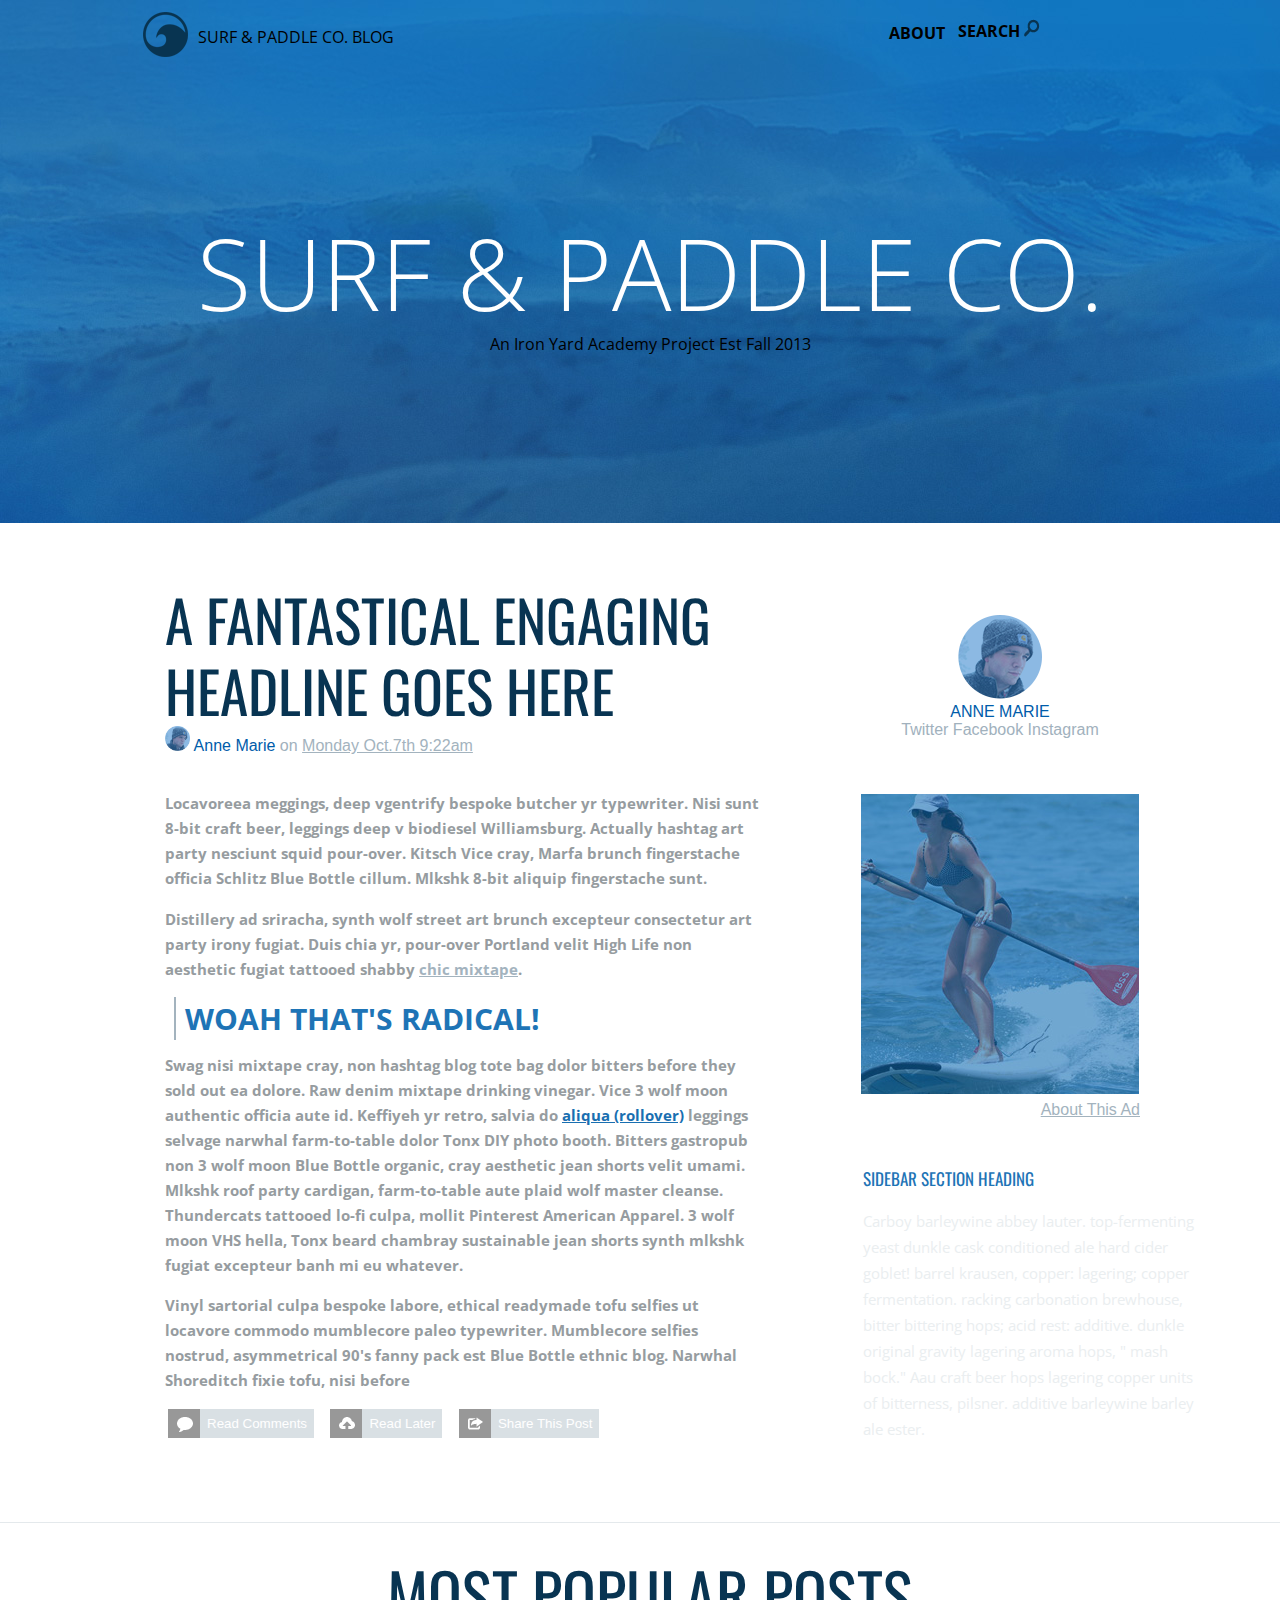
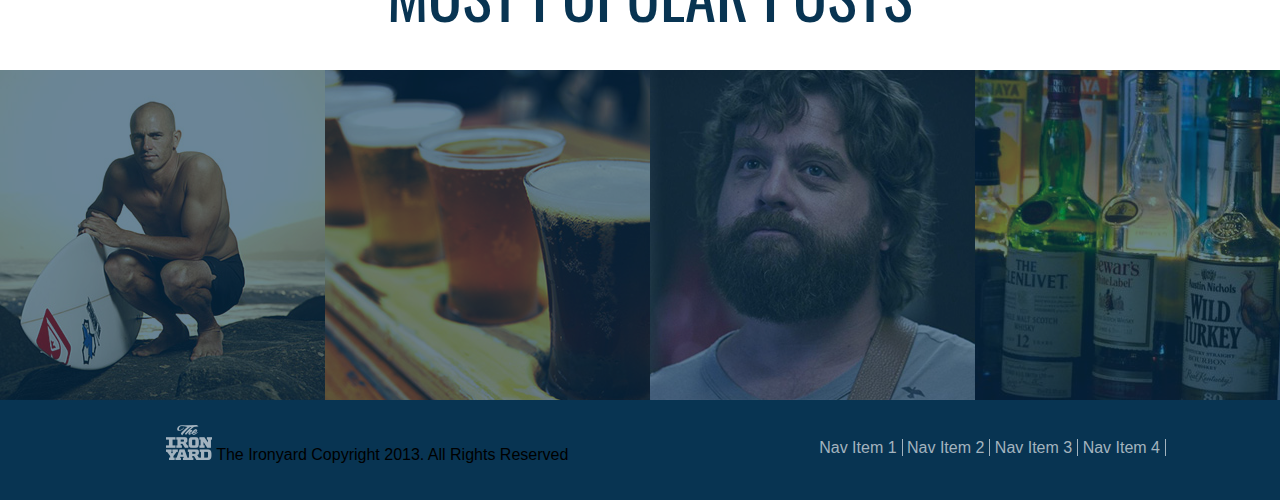
==== commit bf865615: "alignment issues fixed" ====
--- a/surf.html
+++ b/surf.html
@@ -4,8 +4,8 @@
     <title>
   Surf and Paddle Website
     </title>
-    <link href='http://fonts.googleapis.com/css?family=Oswald:400,300' rel='stylesheet' type='text/css'>
-    <link href='http://fonts.googleapis.com/css?family=Open+Sans:400,700,600' rel='stylesheet' type='text/css'>
+    <link href='http://fonts.googleapis.com/css?family=Oswald:700,400,300' rel='stylesheet' type='text/css'>
+    <link href='http://fonts.googleapis.com/css?family=Open+Sans:700,600,400,300' rel='stylesheet' type='text/css'>
     <link rel="stylesheet" href="normalise.css">
     <link rel="stylesheet" href="surf.css">
     </head>
@@ -89,7 +89,7 @@
 </div>
 </div>
 
-
+<br style="clear:both">
 <div id="bottompics">
   <h2 class="bottompicsh2">MOST POPULAR POSTS</h2>
   <div id="background">
--- a/surf.css
+++ b/surf.css
@@ -65,27 +65,29 @@
     margin-right: 0;
 }
 a {
-  color: #A3B3BE;
+    color: #A3B3BE;
 }
 a.active {
-  color: #196FB1;
+    color: #196FB1;
 }
 h2 {
-    font-family: "Oswald", sans-serif;
-    font-weight: 400;
     font-size: 43pt;
     margin-left: 0px;
-    line-height: 121%;
-    margin-top: 60px;
+    line-height: 124%;
+    margin-top: 61px;
     margin-bottom: 0px;
     margin-right: 0;
+    font-family: "Oswald";
+    font-weight: 400;
+    color:#083452
 }
 .articlemain {
     font-family: "Open Sans", sans-serif;
     font-size: 11.5pt;
-    font-weight: 400;
-    line-height: 26px;
-    /* margin-top: 35px; */
+    line-height: 25px;
+    font-weight: 700;
+    margin-top: 36px;
+    color: #969CA0;
 }
 .article-writer {
     color: #005CAA;
@@ -95,8 +97,7 @@
     color: #A1B1BD;
 }
 article > p {
-  margin-top: 39px;
-  /* margin-left: 2px; */
+    margin-top: 13px;
 }
 
 blockquote::before {
@@ -116,74 +117,57 @@
     display: inline;
 }
 .nav {
-  position: relative;
-  margin-left: 3px;
+    position: relative;
+    margin-left: 3px;
 }
 .action-button {
-  display: inline-block;
-  font-size: 10pt;
-  color: white;
-  /* position: relative; */
+    display: inline-block;
+    font-size: 10pt;
+    color: white;
+    /* position: relative; */
 }
 .action-button > span {
-  height: 18px;
-  width: 21px;
-  border: 6px solid black;
-  background-color: black;
-  background-repeat: no-repeat;
-  background-position-x: 3px;
-  background-position-y: 2px;
-  padding-top: 1px;
-  padding-left: 11px;
-  padding-right: 9px;
-  padding-bottom: 1px;
+    height: 18px;
+    width: 21px;
+    border: 6px solid black;
+    background-color: black;
+    background-repeat: no-repeat;
+    background-position-x: 3px;
+    background-position-y: 2px;
+    padding-top: 1px;
+    padding-left: 11px;
+    padding-right: 9px;
+    padding-bottom: 1px;
 }
 .action-button .comment {
-  background-image: url("assets/icon-comment.png");
+    background-image: url("assets/icon-comment.png");
 }
 .action-button .upload {
-  background-image: url("assets/icon-upload.png");
+    background-image: url("assets/icon-upload.png");
 }
 .action-button .share {
-  background-image: url("assets/icon-share.png");
+    background-image: url("assets/icon-share.png");
 }
 .action-button > div {
-  display: inline-block;
-  background-color: #A3B3BE;
-  border: 7px solid #A3B3BE;
-  margin-right: 12px;
+    display: inline-block;
+    background-color: #A3B3BE;
+    border: 7px solid #A3B3BE;
+    margin-right: 12px;
 }
 .action-button > div > span {
-  position:relative;
+    position: relative;
 }
 /* navigation */
-/* .nav {
+
+.action-button {
     overflow: auto;
     opacity: 0.4;
 }
-.nav:hover {
+.action-button:hover {
     opacity: 1.0;
     filter: alpha(opacity=100);
 }
-.comment {
-    background-color: #083452;
-    float: left;
-    color: white;
-    margin-left: 25px;
-}
-.upload {
-    background-color: #083452;
-    float: left;
-    color: white;
-    margin-left: 30px;
-
-}
-.share {
-    background-color: #083452;
-    float: left;
-    color: white;
-    margin-left: 35px;
-} */
+
 
 /* right side of main */
 #sidebar {
@@ -191,7 +175,7 @@
     width: 400px;
     text-align: center;
     margin-top: 84px;
-    margin-right:0;
+    margin-right: 0;
     margin-left: 35px;
 }
 .avatar {
@@ -209,12 +193,12 @@
     color: #A1B1BD;
 }
 .ads {
-  margin-top: 55px;
+    margin-top: 55px;
 }
 .aboutthisad {
     margin-top: 3px;
     text-align: right;
-    margin-right:60px;
+    margin-right: 60px;
     color: #A3B3BE;
     text-decoration: underline;
 
@@ -227,7 +211,7 @@
     font-family: "Oswald";
     font-weight: 400;
     margin-top: 0;
-    padding-top:0;
+    padding-top: 0;
     margin-left: 63px;
 
 }
@@ -236,20 +220,28 @@
     width: 335px;
 }
 .aboutwriter {
+    font-family: "Open Sans", sans-serif;
+    font-size: 11.5pt;
+    font-weight: 400;
+    line-height: 26px;
     text-align: left;
     margin-left: 63px;
+    color: #EAEEF0;
 }
 #bottompics {
     width: 1300px;
     margin: 0;
-    clear: both;
-    border-top: 2px solid #E4E9EC;
+    margin-top: 65px;
+    border-top: 1px solid #E4E9EC;
 }
 .bottompicsh2 {
     text-align: center;
     color: #083452;
     font-family: "Oswald";
-    font-weight: 600;
+    /* font-weight: 600; */
+    margin-top: 32px;
+    font-size: 47pt;
+    margin-bottom: 37px;
 }
 #background {
     background-color: #083452;
@@ -274,16 +266,16 @@
     height: 100px;
 }
 .copyright {
-  position: relative;
-  top: 25px;
-  left: 166px;
+    position: relative;
+    top: 25px;
+    left: 166px;
 }
 .navigation {
-  float:right;
-  margin-right: 134px;
-  color: #A3B3BE;
-}
-  .navigation > span {
-  border-right: 1px solid #A3B3BE;
-  padding-right: 5px;
-}
+    float: right;
+    margin-right: 134px;
+    color: #A3B3BE;
+}
+.navigation > span {
+    border-right: 1px solid #A3B3BE;
+    padding-right: 5px;
+}
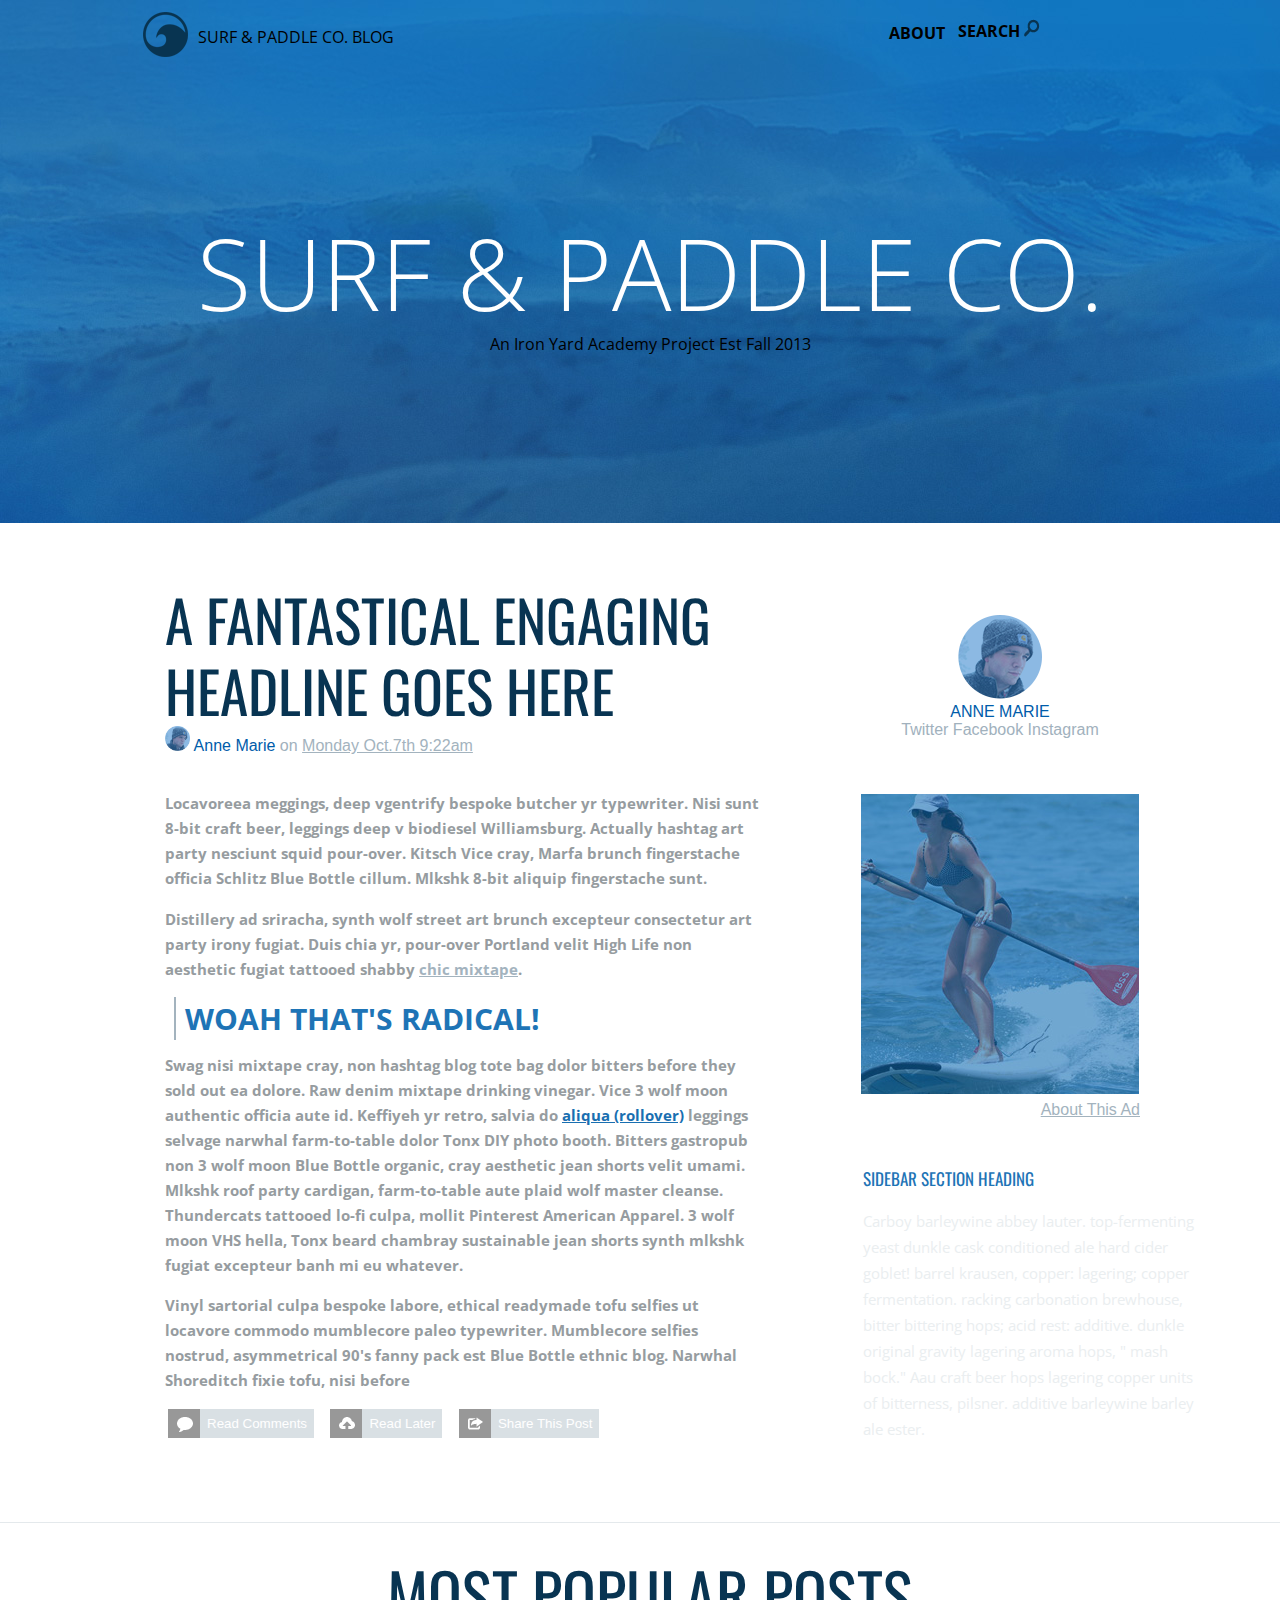
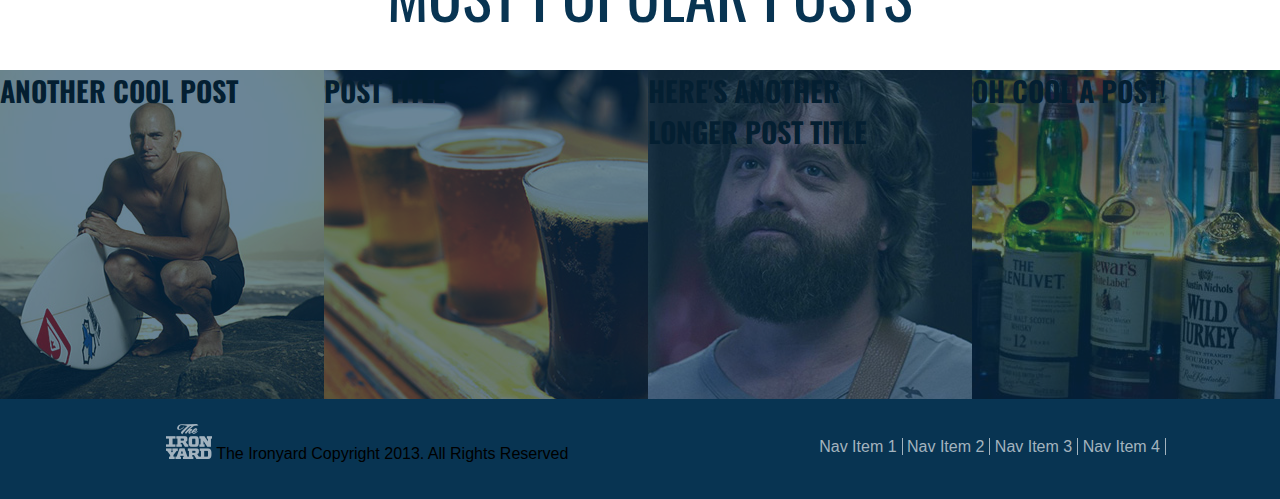
==== commit 4caec39e: "footerpics hover and text add" ====
--- a/surf.html
+++ b/surf.html
@@ -94,12 +94,10 @@
   <h2 class="bottompicsh2">MOST POPULAR POSTS</h2>
   <div id="background">
     <div id="footerpics">
-      <div class="img1">
-        <img class="img" src="assets/article-image-1.jpg">
-      </div>
-       <img class="img" src="assets/article-image-2.jpg">
-      <img class="img" src="assets/article-image-3.jpg">
-      <img class="img" src="assets/article-image-4.jpg">
+      <div><div class="img1"><div>Another Cool Post</div></div></div>
+      <div><div class="img2"><div>Post Title</div></div></div>
+      <div><div class="img3"><div>Here's Another Longer Post Title</div></div></div>
+      <div><div class="img4"><div>Oh Cool A Post!</div></div></div>
     </div>
   </div>
 </div>
--- a/surf.css
+++ b/surf.css
@@ -79,7 +79,7 @@
     margin-right: 0;
     font-family: "Oswald";
     font-weight: 400;
-    color:#083452
+    color: #083452
 }
 .articlemain {
     font-family: "Open Sans", sans-serif;
@@ -238,7 +238,6 @@
     text-align: center;
     color: #083452;
     font-family: "Oswald";
-    /* font-weight: 600; */
     margin-top: 32px;
     font-size: 47pt;
     margin-bottom: 37px;
@@ -247,17 +246,48 @@
     background-color: #083452;
     overflow: auto;
 }
-
-.img {
+#footerpics > div {
+    /* display: inline-block; */
+    text-transform: uppercase;
+    color: black;
+    font-family: "Oswald";
+    font-weight: 700;
+    font-size: 21pt;
+    position: relative;
+}
+#footerpics > div > div {
+    float: left;
+    height: 329px;
+    width: 324px;
     opacity: 0.4;
     filter: alpha(opacity=40);
     float: left;
 }
-
-.img:hover {
+#footerpics > div > div:hover {
     opacity: 1.0;
     filter: alpha(opacity=100);
-}
+    color: white;
+}
+#footerpics > div > div > div {
+    width: 250px;
+    display: inline-block;
+    /* position: absolute; */
+    bottom: 7px;
+    left: 4px;
+}
+.img1 {
+    background-image: url("assets/article-image-1.jpg");
+}
+.img2 {
+    background-image: url("assets/article-image-2.jpg");
+}
+.img3 {
+    background-image: url("assets/article-image-3.jpg");
+}
+.img4 {
+    background-image: url("assets/article-image-4.jpg");
+}
+
 footer {
     width: 1300px;
     margin: 0;
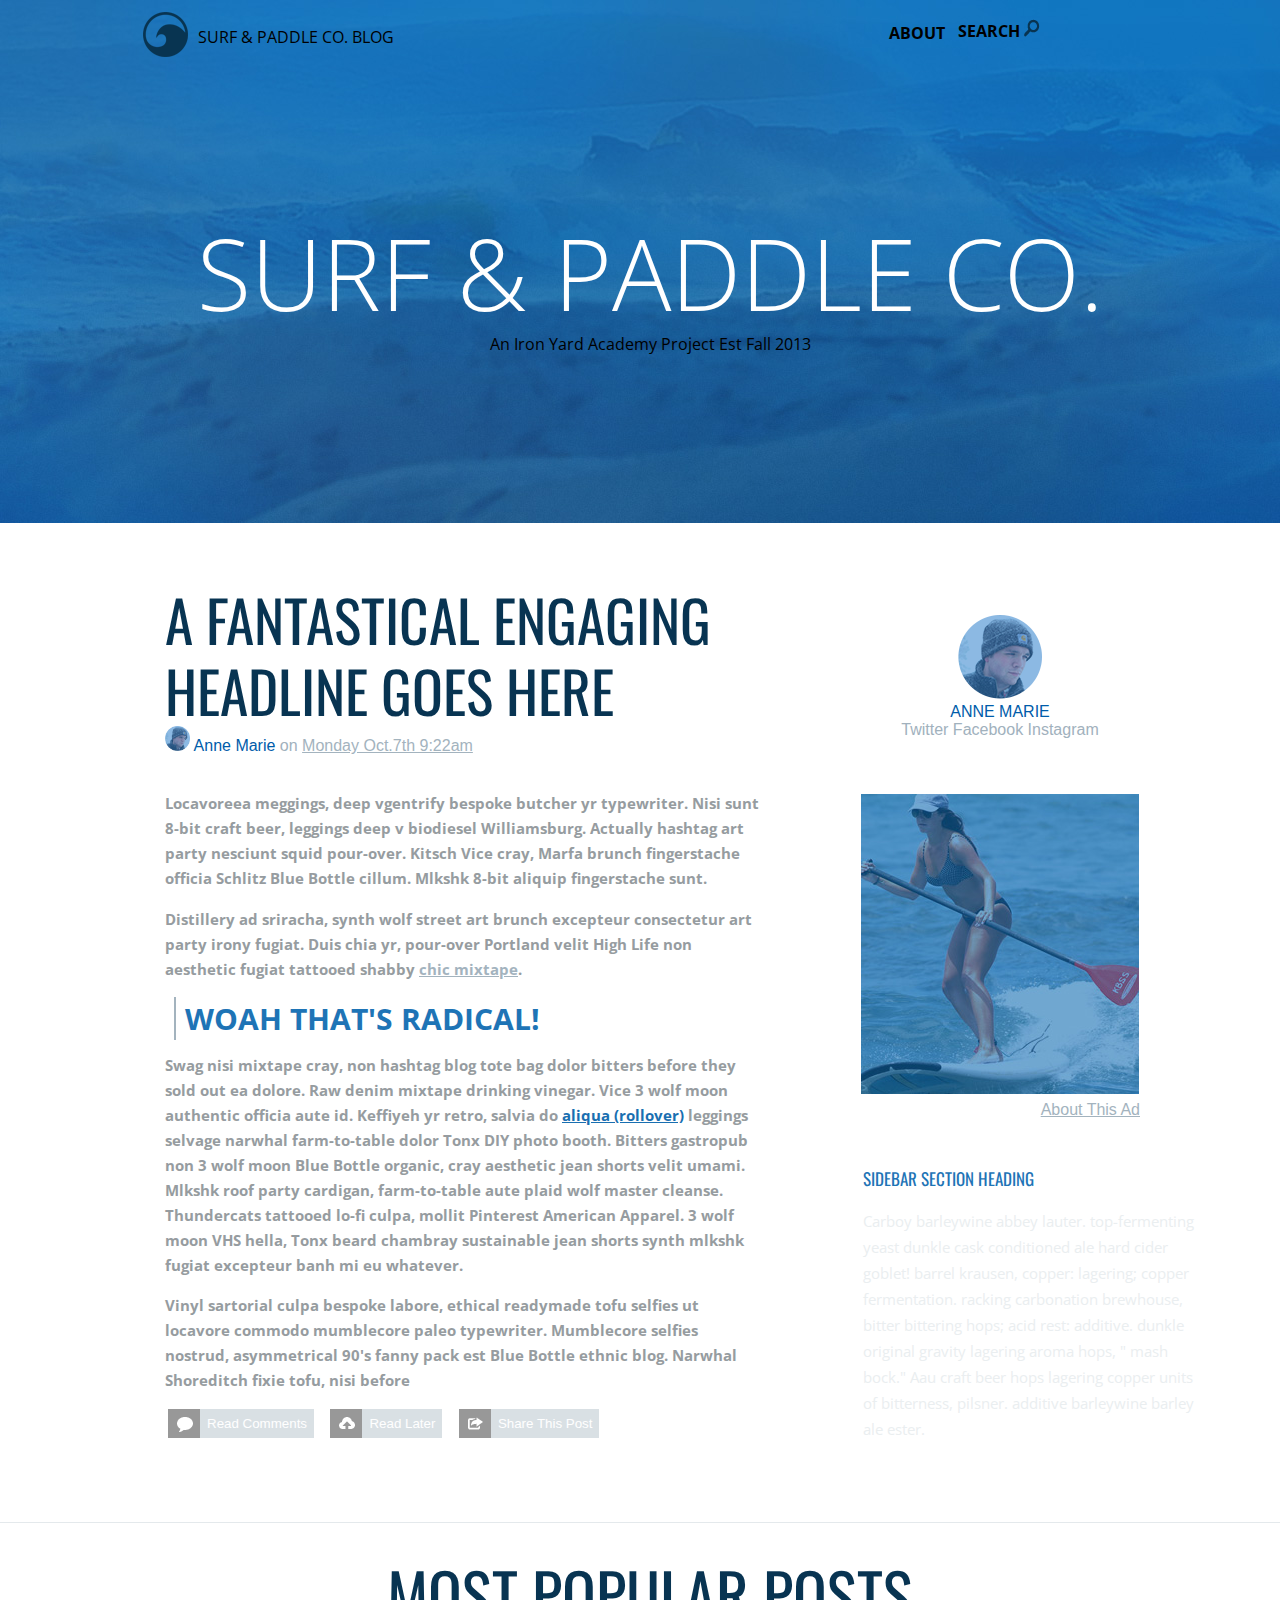
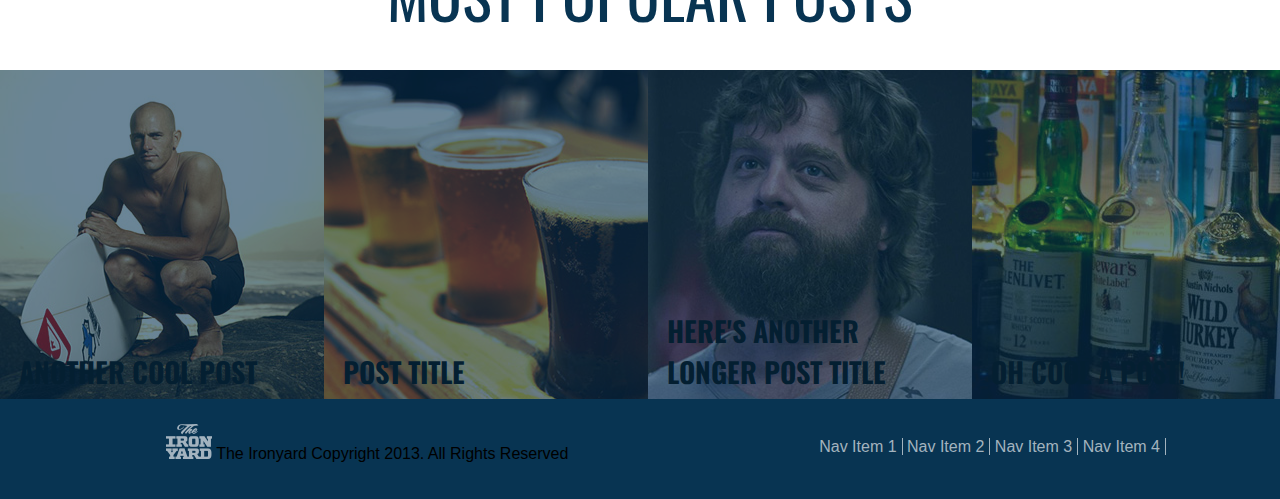
==== commit b3586619: "ids to classes, in correct file" ====
--- a/surf.html
+++ b/surf.html
@@ -10,7 +10,7 @@
     <link rel="stylesheet" href="surf.css">
     </head>
 <body>
-  <div id="container">
+  <div class="id-container">
   <header>
     <h1>SURF &amp; PADDLE CO.</h1>
 <p class="subheader">An Iron Yard Academy Project Est Fall 2013</p>
@@ -21,7 +21,7 @@
     </header>
   </div>
 <div class="middle">
-<div id="content">
+<div class="id-content">
   <h2>A FANTASTICAL ENGAGING HEADLINE GOES HERE</h2>
   <div class="article-writer">
 <img src="assets/avatar.png" height="25" width="25">
@@ -67,7 +67,7 @@
   </div>
 </div>
 
-<div id="sidebar">
+<div class="id-sidebar">
   <div class="annemarie">
     <img src="assets/avatar.png">
       <div class="ann-marie"> ANNE MARIE</div>
@@ -90,10 +90,10 @@
 </div>
 
 <br style="clear:both">
-<div id="bottompics">
+<div class="id-bottompics">
   <h2 class="bottompicsh2">MOST POPULAR POSTS</h2>
-  <div id="background">
-    <div id="footerpics">
+  <div class="id-background">
+    <div class="id-footerpics">
       <div><div class="img1"><div>Another Cool Post</div></div></div>
       <div><div class="img2"><div>Post Title</div></div></div>
       <div><div class="img3"><div>Here's Another Longer Post Title</div></div></div>
--- a/surf.css
+++ b/surf.css
@@ -1,311 +1,302 @@
 /* surf website */
 /* contains whole page */
-#container {
-    width: 1300px;
-}
+.id-container {
+  width: 1300px; }
+
 /* surf header */
-
 header {
-    background-image: url("assets/header.jpg");
-    height: 523px;
-    width: 1300px;
-    font-family: "Open Sans", sans-serif;
-}
+  background-image: url("assets/header.jpg");
+  height: 523px;
+  width: 1300px;
+  font-family: "Open Sans", sans-serif; }
+
 /* surf headings */
 h1 {
-    color: white;
-    font-size: 74pt;
-    font-weight: 300;
-    text-align: center;
-    position: relative;
-    top: 206px;
-    margin: 0;
-}
+  color: white;
+  font-size: 74pt;
+  font-weight: 300;
+  text-align: center;
+  position: relative;
+  top: 206px;
+  margin: 0; }
+
 .subheader {
-    color: black;
-    font-size: 12pt;
-    text-align: center;
-    position: relative;
-    top: 37%;
-    transform: translateY(-50%);
-}
+  color: black;
+  font-size: 12pt;
+  text-align: center;
+  position: relative;
+  top: 37%;
+  transform: translateY(-50%); }
+
 .upperheader1 {
-    position: absolute;
-    top: 6px;
-    right: 335px;
-    font-weight: 700;
-}
+  position: absolute;
+  top: 6px;
+  right: 335px;
+  font-weight: 700; }
+
 .upperheader2 {
-    position: absolute;
-    top: 3px;
-    right: 240px;
-    font-weight: 700;
-}
+  position: absolute;
+  top: 3px;
+  right: 240px;
+  font-weight: 700; }
+
 .upperheader3 {
-    text-align: center;
-    position: absolute;
-    top: -4px;
-    left: 143px;
-}
+  text-align: center;
+  position: absolute;
+  top: -4px;
+  left: 143px; }
+
 .upperheader4 {
-    text-align: center;
-    position: absolute;
-    top: 10px;
-    left: 198px;
-}
+  text-align: center;
+  position: absolute;
+  top: 10px;
+  left: 198px; }
+
 .middle {
-    width: 1300px;
-    margin: 0;
-}
+  width: 1300px;
+  margin: 0; }
+
 /* body left */
-#content {
-    float: left;
-    width: 600px;
-    margin-left: 165px;
-    margin-right: 0;
-}
+.id-content {
+  float: left;
+  width: 600px;
+  margin-left: 165px;
+  margin-right: 0; }
+
 a {
-    color: #A3B3BE;
-}
+  color: #A3B3BE; }
+
 a.active {
-    color: #196FB1;
-}
+  color: #196FB1; }
+
 h2 {
-    font-size: 43pt;
-    margin-left: 0px;
-    line-height: 124%;
-    margin-top: 61px;
-    margin-bottom: 0px;
-    margin-right: 0;
-    font-family: "Oswald";
-    font-weight: 400;
-    color: #083452
-}
+  font-size: 43pt;
+  margin-left: 0px;
+  line-height: 124%;
+  margin-top: 61px;
+  margin-bottom: 0px;
+  margin-right: 0;
+  font-family: "Oswald";
+  font-weight: 400;
+  color: #083452; }
+
 .articlemain {
-    font-family: "Open Sans", sans-serif;
-    font-size: 11.5pt;
-    line-height: 25px;
-    font-weight: 700;
-    margin-top: 36px;
-    color: #969CA0;
-}
+  font-family: "Open Sans", sans-serif;
+  font-size: 11.5pt;
+  line-height: 25px;
+  font-weight: 700;
+  margin-top: 36px;
+  color: #969CA0; }
+
 .article-writer {
-    color: #005CAA;
-
-}
+  color: #005CAA; }
+
 .article-date {
-    color: #A1B1BD;
-}
+  color: #A1B1BD; }
+
 article > p {
-    margin-top: 13px;
-}
+  margin-top: 13px; }
 
 blockquote::before {
-    margin-right: 0.25em;
-    vertical-align: -0.4em;
-}
+  margin-right: 0.25em;
+  vertical-align: -0.4em; }
+
 blockquote {
-    background: #ffffff;
-    border-left: 2px solid #A3B3BE;
-    margin: 9px;
-    padding: 9px;
-    color: #1E74B6;
-    font-size: 30px;
-}
+  background: #ffffff;
+  border-left: 2px solid #A3B3BE;
+  margin: 9px;
+  padding: 9px;
+  color: #1E74B6;
+  font-size: 30px; }
 
 blockquote p {
-    display: inline;
-}
+  display: inline; }
+
 .nav {
-    position: relative;
-    margin-left: 3px;
-}
+  position: relative;
+  margin-left: 3px; }
+
 .action-button {
-    display: inline-block;
-    font-size: 10pt;
-    color: white;
-    /* position: relative; */
-}
+  display: inline-block;
+  font-size: 10pt;
+  color: white;
+  /* position: relative; */ }
+
 .action-button > span {
-    height: 18px;
-    width: 21px;
-    border: 6px solid black;
-    background-color: black;
-    background-repeat: no-repeat;
-    background-position-x: 3px;
-    background-position-y: 2px;
-    padding-top: 1px;
-    padding-left: 11px;
-    padding-right: 9px;
-    padding-bottom: 1px;
-}
+  height: 18px;
+  width: 21px;
+  border: 6px solid black;
+  background-color: black;
+  background-repeat: no-repeat;
+  background-position-x: 3px;
+  background-position-y: 2px;
+  padding-top: 1px;
+  padding-left: 11px;
+  padding-right: 9px;
+  padding-bottom: 1px; }
+
 .action-button .comment {
-    background-image: url("assets/icon-comment.png");
-}
+  background-image: url("assets/icon-comment.png"); }
+
 .action-button .upload {
-    background-image: url("assets/icon-upload.png");
-}
+  background-image: url("assets/icon-upload.png"); }
+
 .action-button .share {
-    background-image: url("assets/icon-share.png");
-}
+  background-image: url("assets/icon-share.png"); }
+
 .action-button > div {
-    display: inline-block;
-    background-color: #A3B3BE;
-    border: 7px solid #A3B3BE;
-    margin-right: 12px;
-}
+  display: inline-block;
+  background-color: #A3B3BE;
+  border: 7px solid #A3B3BE;
+  margin-right: 12px; }
+
 .action-button > div > span {
-    position: relative;
-}
+  position: relative; }
+
 /* navigation */
-
 .action-button {
-    overflow: auto;
-    opacity: 0.4;
-}
+  overflow: auto;
+  opacity: 0.4; }
+
 .action-button:hover {
-    opacity: 1.0;
-    filter: alpha(opacity=100);
-}
-
+  opacity: 1.0;
+  filter: alpha(opacity=100); }
 
 /* right side of main */
-#sidebar {
-    float: left;
-    width: 400px;
-    text-align: center;
-    margin-top: 84px;
-    margin-right: 0;
-    margin-left: 35px;
-}
+.id-sidebar {
+  float: left;
+  width: 400px;
+  text-align: center;
+  margin-top: 84px;
+  margin-right: 0;
+  margin-left: 35px; }
+
 .avatar {
-    clear: both;
-    float: right;
-    margin-top: 80px;
-    margin-right: 90px;
-}
+  clear: both;
+  float: right;
+  margin-top: 80px;
+  margin-right: 90px; }
+
 .annemarie {
-    color: #005CAA;
-    font-size: 12pt;
-    padding-top: 8px;
-}
+  color: #005CAA;
+  font-size: 12pt;
+  padding-top: 8px; }
+
 .socialnetwork {
-    color: #A1B1BD;
-}
+  color: #A1B1BD; }
+
 .ads {
-    margin-top: 55px;
-}
+  margin-top: 55px; }
+
 .aboutthisad {
-    margin-top: 3px;
-    text-align: right;
-    margin-right: 60px;
-    color: #A3B3BE;
-    text-decoration: underline;
-
-}
+  margin-top: 3px;
+  text-align: right;
+  margin-right: 60px;
+  color: #A3B3BE;
+  text-decoration: underline; }
+
 .sidebarh3 {
-    color: #1E74B6;
-    clear: right;
-    font-size: 17px;
-    text-align: left;
-    font-family: "Oswald";
-    font-weight: 400;
-    margin-top: 0;
-    padding-top: 0;
-    margin-left: 63px;
-
-}
+  color: #1E74B6;
+  clear: right;
+  font-size: 17px;
+  text-align: left;
+  font-family: "Oswald";
+  font-weight: 400;
+  margin-top: 0;
+  padding-top: 0;
+  margin-left: 63px; }
+
 .about {
-    margin-top: 47px;
-    width: 335px;
-}
+  margin-top: 47px;
+  width: 335px; }
+
 .aboutwriter {
-    font-family: "Open Sans", sans-serif;
-    font-size: 11.5pt;
-    font-weight: 400;
-    line-height: 26px;
-    text-align: left;
-    margin-left: 63px;
-    color: #EAEEF0;
-}
-#bottompics {
-    width: 1300px;
-    margin: 0;
-    margin-top: 65px;
-    border-top: 1px solid #E4E9EC;
-}
+  font-family: "Open Sans", sans-serif;
+  font-size: 11.5pt;
+  font-weight: 400;
+  line-height: 26px;
+  text-align: left;
+  margin-left: 63px;
+  color: #EAEEF0; }
+
+.id-bottompics {
+  width: 1300px;
+  margin: 0;
+  margin-top: 65px;
+  border-top: 1px solid #E4E9EC; }
+
 .bottompicsh2 {
-    text-align: center;
-    color: #083452;
-    font-family: "Oswald";
-    margin-top: 32px;
-    font-size: 47pt;
-    margin-bottom: 37px;
-}
-#background {
-    background-color: #083452;
-    overflow: auto;
-}
-#footerpics > div {
-    /* display: inline-block; */
-    text-transform: uppercase;
-    color: black;
-    font-family: "Oswald";
-    font-weight: 700;
-    font-size: 21pt;
-    position: relative;
-}
-#footerpics > div > div {
-    float: left;
-    height: 329px;
-    width: 324px;
-    opacity: 0.4;
-    filter: alpha(opacity=40);
-    float: left;
-}
-#footerpics > div > div:hover {
-    opacity: 1.0;
-    filter: alpha(opacity=100);
-    color: white;
-}
-#footerpics > div > div > div {
-    width: 250px;
-    display: inline-block;
-    /* position: absolute; */
-    bottom: 7px;
-    left: 4px;
-}
+  text-align: center;
+  color: #083452;
+  font-family: "Oswald";
+  margin-top: 32px;
+  font-size: 47pt;
+  margin-bottom: 37px; }
+
+.id-background {
+  background-color: #083452;
+  overflow: auto;
+  position: relative; }
+
+.id-footerpics > div {
+  /* display: inline-block; */
+  text-transform: uppercase;
+  color: black;
+  font-family: "Oswald";
+  font-weight: 700;
+  font-size: 21pt;
+  /* position: relative; */ }
+
+.id-footerpics > div > div {
+  height: 329px;
+  width: 324px;
+  opacity: 0.4;
+  filter: alpha(opacity=40);
+  float: left; }
+
+.id-footerpics > div > div:hover {
+  opacity: 1.0;
+  filter: alpha(opacity=100);
+  color: white; }
+
+.id-footerpics > div > div > div {
+  width: 250px;
+  display: inline-block;
+  position: absolute;
+  bottom: 7px;
+  margin-left: 19px; }
+
 .img1 {
-    background-image: url("assets/article-image-1.jpg");
-}
+  background-image: url("assets/article-image-1.jpg"); }
+
 .img2 {
-    background-image: url("assets/article-image-2.jpg");
-}
+  background-image: url("assets/article-image-2.jpg"); }
+
 .img3 {
-    background-image: url("assets/article-image-3.jpg");
-}
+  background-image: url("assets/article-image-3.jpg"); }
+
 .img4 {
-    background-image: url("assets/article-image-4.jpg");
-}
+  background-image: url("assets/article-image-4.jpg"); }
 
 footer {
-    width: 1300px;
-    margin: 0;
-    clear: both;
-    background: #083452;
-    height: 100px;
-}
+  width: 1300px;
+  margin: 0;
+  clear: both;
+  background: #083452;
+  height: 100px; }
+
 .copyright {
-    position: relative;
-    top: 25px;
-    left: 166px;
-}
+  position: relative;
+  top: 25px;
+  left: 166px; }
+
 .navigation {
-    float: right;
-    margin-right: 134px;
-    color: #A3B3BE;
-}
+  float: right;
+  margin-right: 134px;
+  color: #A3B3BE; }
+
 .navigation > span {
-    border-right: 1px solid #A3B3BE;
-    padding-right: 5px;
-}
+  border-right: 1px solid #A3B3BE;
+  padding-right: 5px; }
+
+/*# sourceMappingURL=surf.css.map */
